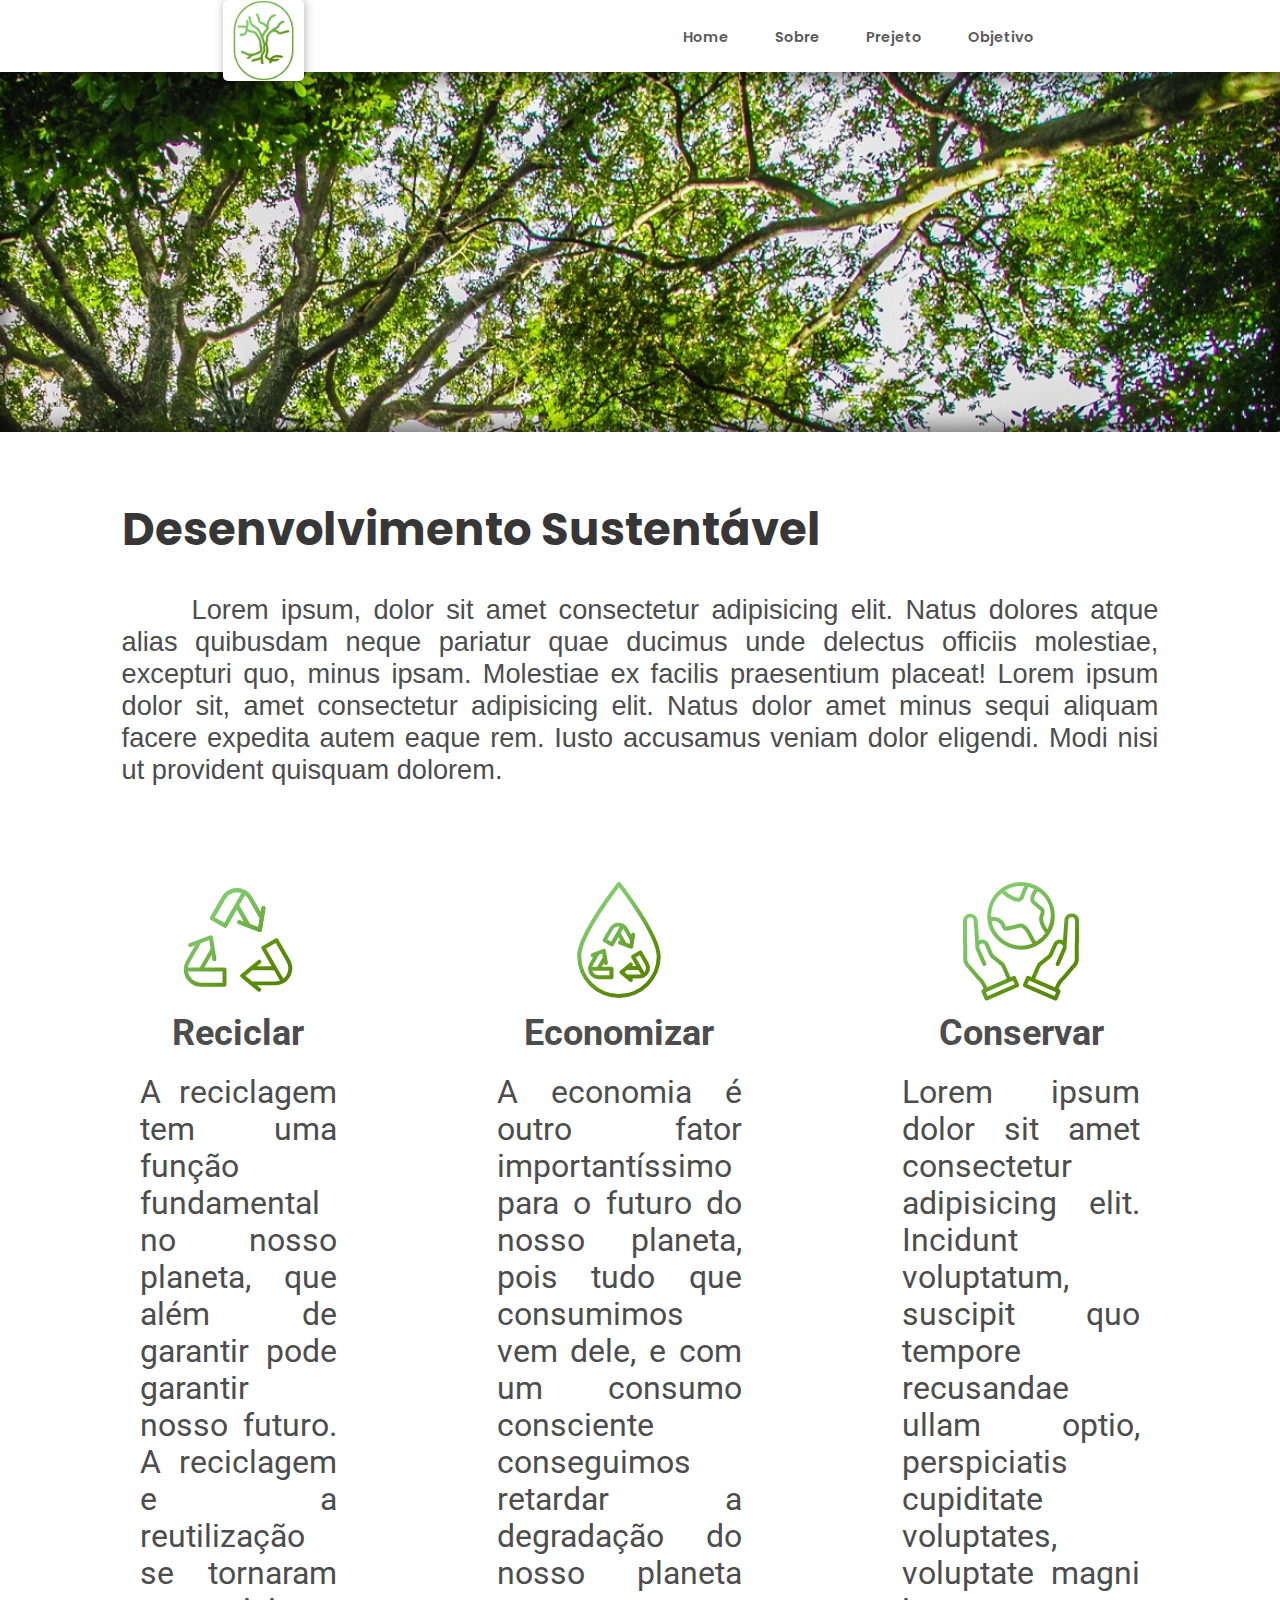
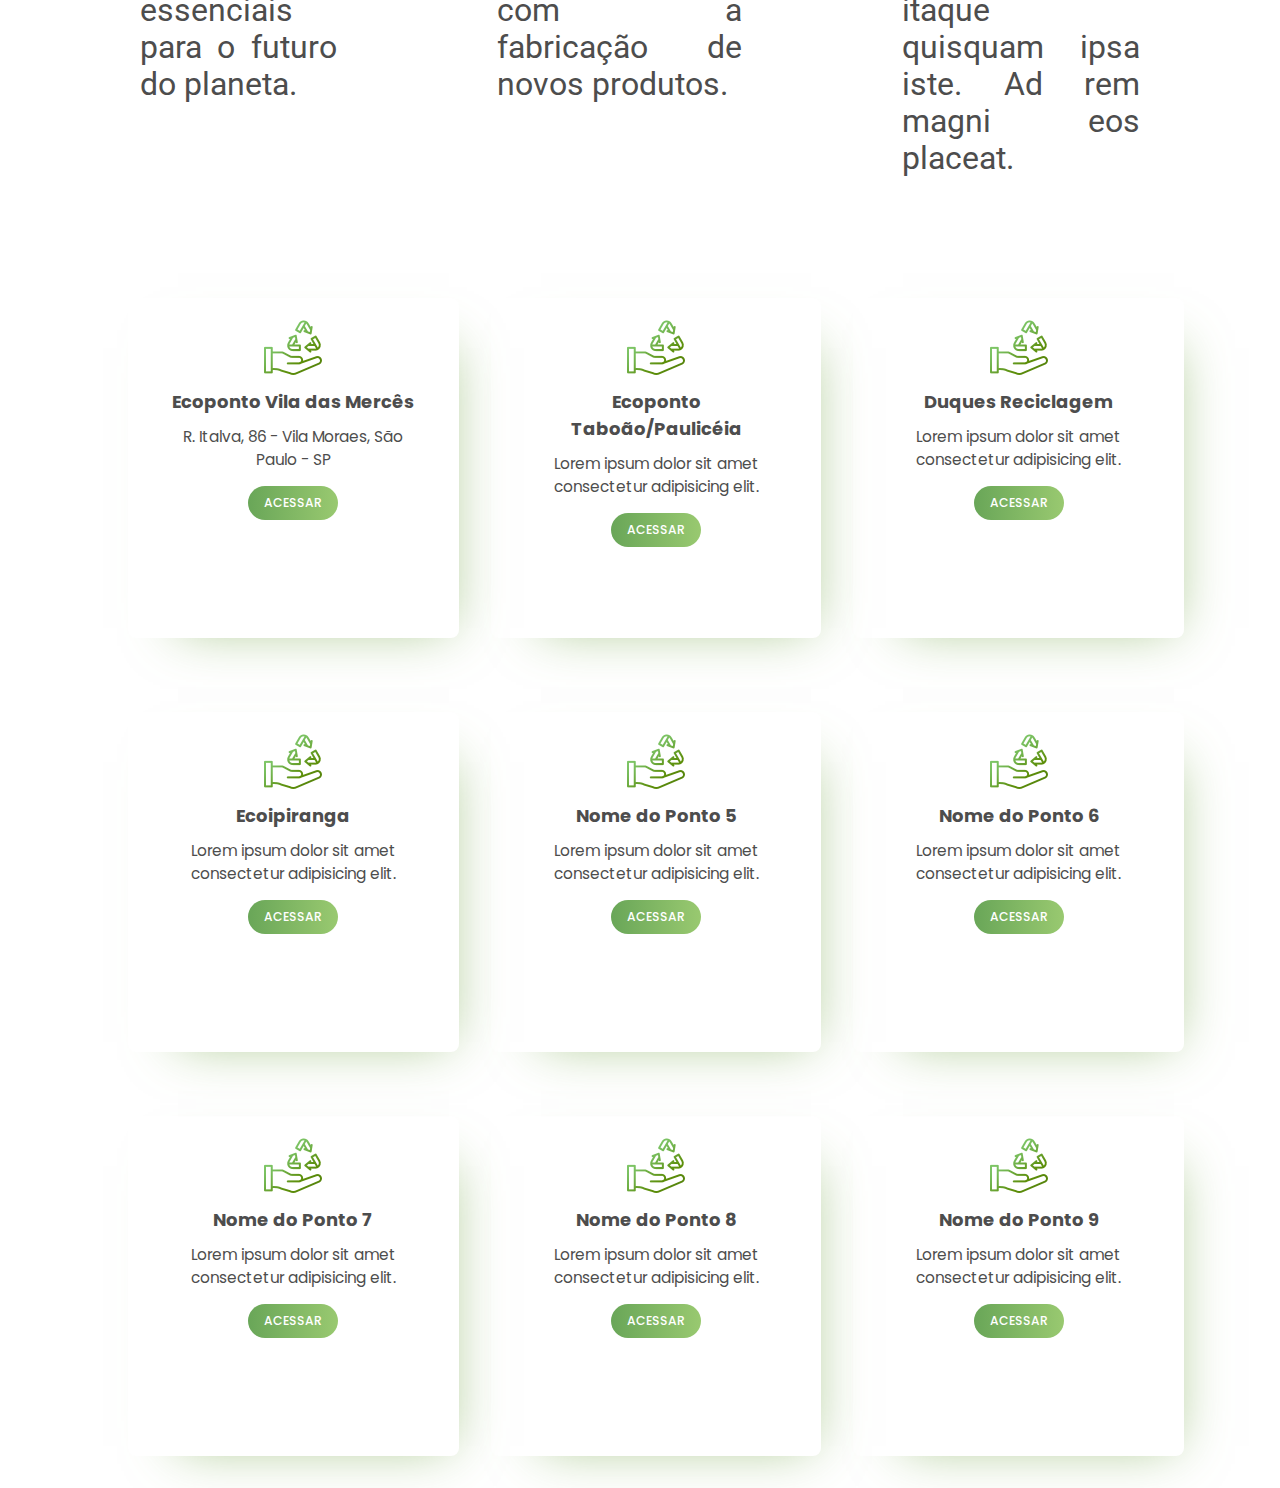
==== Index.html @ 2019cd6c "md6" ====
<!DOCTYPE html>
<html lang="pt-br">
<head>
    <meta charset="UTF-8">
    <meta http-equiv="X-UA-Compatible" content="IE=edge">
    <meta name="viewport" content="width=device-width, initial-scale=1.0">
    <link rel="stylesheet" href="style.css">
    <link rel="shortcut icon" href="IMGs/favicon.ico" type="image/x-icon">
    <title>SITE TESTE APS</title>
</head>
<body>
    <div>
        <header>
            <nav>
                <img src="IMGs/LogoAle.png" id="logo">
                <ul>
                    <li><a href="#">Home</a></li>
                    <li><a href="#">Sobre</a></li>
                    <li><a href="#">Prejeto</a></li>
                    <li><a href="#">Objetivo</a></li>
                </ul>
            </nav>
        </header>
    </div>
    <div id="Header1"><!--<img src="IMGs/Header1.jpg">--></div>
    <main>
        <section id="sc1">
            <article id="at1">
                <h2>Desenvolvimento Sustentável</h2>
                <p> Lorem ipsum, dolor sit amet consectetur adipisicing elit. Natus dolores atque alias quibusdam neque pariatur quae ducimus unde delectus officiis molestiae, excepturi quo, minus ipsam. Molestiae ex facilis praesentium placeat! Lorem ipsum dolor sit, amet consectetur adipisicing elit. Natus dolor amet minus sequi aliquam facere expedita autem eaque rem. Iusto accusamus veniam dolor eligendi. Modi nisi ut provident quisquam dolorem.
                </p>
            </article>
        </section>
        
        <section>
            <div class="containder">
                <div class="Icons">
                    <img class="IcoIMG" src="IMGs/Icons/Interface/Recycle.png">
                    <div class="Caption">
                        <h4>Reciclar</h4>
                        <p>A reciclagem tem uma função fundamental no nosso planeta, que além de garantir pode garantir nosso futuro. A reciclagem e a reutilização se tornaram essenciais para o futuro do planeta.<!-- A Reciclagem tem uma função fundamental no nosso planeta, que além de prevenir, pode garantir o nosso futuro. A reciclagem e a reutilização são fatores essenciais nos meios empresarias de hoje em dia, de maneira simples, ao reciclar ou reutilizar uma embalagem, estamos limitando a necessidade a utilização de novos recipientes, assim reduzindo os processos industriais de fabricação destes. trazendo assim como consequência uma redução dos gases do efeito estufa, que em grandes proporções contribuem no efeito que chamamos de “Aquecimento global”. Assim com boas políticas de reciclagem e reuso podemos criar meios industrias mais sustentáveis para a criação e confecção de produtos.!--></p>
            
                    </div>
                </div>
                <div class="Icons">
                    <img class="IcoIMG" src="IMGs/Icons/Interface/water recycle.png">
                    <div class="Caption">
                        <h4>Economizar</h4>
                        <p>A economia é outro fator importantíssimo para o futuro do nosso planeta, pois tudo que consumimos vem dele, e com um consumo consciente conseguimos retardar a degradação do nosso planeta com a fabricação de novos produtos.</p>
            
                    </div>
                </div>
                <div class="Icons">
                    <img class="IcoIMG" src="IMGs/Icons/Interface/World hands.png">
                    <div class="Caption">
                        <h4>Conservar</h4>
                        <p>Lorem ipsum dolor sit amet consectetur adipisicing elit. Incidunt voluptatum, suscipit quo tempore recusandae ullam optio, perspiciatis cupiditate voluptates, voluptate magni itaque quisquam ipsa iste. Ad rem magni eos placeat.</p>
            
                    </div>
                </div>
            </div>
        </section>
    
        <div class="flex1">
            <section class="cards">
                <section class="card btn" >
                    <div class="icon">
                        <img src="IMGs/Icons/Interface/Points.png" alt="PontoReciclagem1">
                    </div>
                    <h3>Ecoponto Vila das Mercês</h3>
                    <span>R. Italva, 86 - Vila Moraes, São Paulo - SP</span>
                    <a href="Pontos_de_reciclagem/pag1.html"><button>Acessar</button></a>
                </section>
            
                <section class="card btn">
                    <div class="icon">
                       <img src="IMGs/Icons/Interface/Points.png" alt="PontoReciclagem2">
                    </div>
                    <h3>Ecoponto Taboão/Paulicéia</h3>
                    <span>Lorem ipsum dolor sit amet consectetur adipisicing elit.</span>
                   <a href="Pontos_de_reciclagem/pag2.html"><button>Acessar</button></a>
                </section>
            
                <section class="card btn">
                    <div class="icon">
                        <img src="IMGs/Icons/Interface/Points.png" alt="PontoReciclagem3">
                        </div>
                        <h3>Duques Reciclagem</h3>
                        <span>Lorem ipsum dolor sit amet consectetur adipisicing elit.</span>
                    <a href="Pontos_de_reciclagem/pag3.html"><button>Acessar</button></a>
                </section>
            </section>
        </div>

        <div class="flex1 fx2">
            <section class="cards">
                <section class="card btn" >
                    <div class="icon">
                        <img src="IMGs/Icons/Interface/Points.png" alt="PontoReciclagem4">
                    </div>
                    <h3>Ecoipiranga</h3>
                    <span>Lorem ipsum dolor sit amet consectetur adipisicing elit.</span>
                    <a href="Pontos_de_reciclagem/pag4.html"><button>Acessar</button></a>
                </section>
            
                <section class="card btn">
                    <div class="icon">
                       <img src="IMGs/Icons/Interface/Points.png" alt="PontoReciclagem5">
                    </div>
                    <h3>Nome do Ponto 5</h3>
                    <span>Lorem ipsum dolor sit amet consectetur adipisicing elit.</span>
                   <a href="Pontos_de_reciclagem/pag5.html"><button>Acessar</button></a>
                </section>
            
                <section class="card btn">
                    <div class="icon">
                        <img src="IMGs/Icons/Interface/Points.png" alt="PontoReciclagem6">
                        </div>
                        <h3>Nome do Ponto 6</h3>
                        <span>Lorem ipsum dolor sit amet consectetur adipisicing elit.</span>
                    <a href="Pontos_de_reciclagem/pag6.html"><button>Acessar</button></a>
                </section>
            </section>
        </div>

        <div class="flex1 fx3">
            <section class="cards">
                <section class="card btn" >
                    <div class="icon">
                        <img src="IMGs/Icons/Interface/Points.png" alt="PontoReciclagem7">
                    </div>
                    <h3>Nome do Ponto 7</h3>
                    <span>Lorem ipsum dolor sit amet consectetur adipisicing elit.</span>
                    <a href="Pontos_de_reciclagem/pag7.html"><button >Acessar</button></a>
                </section>
            
                <section class="card btn">
                    <div class="icon">
                       <img src="IMGs/Icons/Interface/Points.png" alt="PontoReciclagem8">
                    </div>
                    <h3>Nome do Ponto 8</h3>
                    <span>Lorem ipsum dolor sit amet consectetur adipisicing elit.</span>
                   <a href="Pontos_de_reciclagem/pag8.html"><button>Acessar</button></a>
                </section>
            
                <section class="card btn">
                    <div class="icon">
                        <img src="IMGs/Icons/Interface/Points.png" alt="PontoReciclagem9">
                        </div>
                        <h3>Nome do Ponto 9</h3>
                        <span>Lorem ipsum dolor sit amet consectetur adipisicing elit.</span>
                    <a href="Pontos_de_reciclagem/pag9.html"><button>Acessar</button></a>
                </section>
            </section>
        </div>
    </main>
    <footer>
        <p></p>
    </footer>
    
</body>
</html>
---- style.css ----
@charset "UTF-8";

@import url('https://fonts.googleapis.com/css2?family=Roboto&display=swap');

@import url('https://fonts.googleapis.com/css2?family=Poppins:wght@100;200;300;400;500;600&display=swap');

*{
    margin: 0px;
    padding: 0px;
    box-sizing: border-box;
    max-height: 100vh;
    max-width: 100%; 
}

header{
    max-height: 8vh;
    width: auto;
}

header ul{
    list-style: none;
    display: flex;
}

header li{
    margin: 3vh 2vh;
}

header nav{
    display: flex;
    justify-content: space-around;
    margin: auto 5vh;
    font-family: 'Poppins';
    font-size: 0.9rem;
    font-weight: 600;
}

header a{
    text-decoration: none;
    color: #5a5a5a;
    padding: 0 5px;
    border-radius: 5px;
    position: relative;
    letter-spacing: 0px;
}

header a::after{
    content: "";
    position: absolute;
    background-color: #69A658;
    height: 0.5vh;
    width: 0%;
    left: 0px;
    bottom: -1.2vh;
    transition: 0.2s;
}

header a:hover{
    color: #000000;
}

header a:hover::after{
    width: 100%;
    background-color: #69A658;
   
}

#logo{
    max-height: 9vh;
    border-radius: 5px;
    background-color: white;
    box-shadow: rgba(0, 0, 0, 0.25) 1px 1px 10px 1px;
}

#Header1{
    height: 40vh;
    width: 100%;
    background-image: url('IMGs/Header1.jpg');
    background-size: cover;
    background-attachment: fixed;
    background-repeat: no-repeat;
    background-position: right bottom;
    box-shadow: inset rgba(0, 0, 0, 0.50) 0px 0px 20px 5px;
    display: block;
   /* display: block;
    background-attachment: fixed;
    height: 20vh 100%; */
}

main{
    margin: 5vw;
    font-size: 1.2vw;
    font-family: Arial;
    color: rgb(77, 77, 77);
}

article h2{
    margin: 0px 0px 5px 0px;
    color: rgba(0, 0, 0, 0.80);
    font-family: 'Poppins';
    font-size: min(5vh, 3rem);
}
#sc1{
    font-size: min(5vh, 1.7rem);
    font-family: Arial;
}
#at1{
    position: relative;
    width: 100%;
    height: auto;
    left: 5%;
}
#sc1 p{
    width: 90%;
    height: auto;
    margin-top: 30px;
    text-indent: 70px;
    text-align: justify;
}
.Caption{
    text-align: justify;
}
.containder{
    height: auto;
    margin: auto;
    max-width: 1000px;
    display: flex;
    flex: 1;
    flex-direction: row;
    /*grid-template-columns: repeat(auto-fill, minmax(200px, 1fr));/*17vw 17vw 17vw;*/
    grid-gap: 10rem;
    text-align: center;
    font-size: 3.5vh;
    font-family: 'Roboto';
    justify-content: center;
    margin-top: 10vh;
    line-height: normal;
    box-sizing: border-box;
}
.containder h4 {
    font-size: 4vh;
    text-align: center;
    margin-bottom: 20px;
    height: auto;
}
.IcoIMG{
    height: 128px;
    width: 128px;
}
.flex1{
    display: flex;
    width: 100%;
    text-align: center;
    justify-content: center;
    align-items: center;
    margin-top: 90px;
}
.flex1.fx2{
    margin-top: 10px;
}
.flex1.fx3{
    margin-top: 0px;
}
section.cards{
    display:flex;
    flex-direction: row;
    text-align: center;
    justify-content: center;
    align-items: center;
    font-family: 'Poppins';
    padding: 32px;

}
section.cards section.card{
    display: flex;
    flex-direction: column;
    padding: 1rem 1.5rem;
    border-radius: 8px;
    height: 340px;
    width: 350px;
    margin-left: 32px;
    text-align: center;
    align-content: center;
    align-items: center;
    box-shadow: rgba(115, 165, 71, 0.651) 20px 20px 50px -30px;
}
section.card .icon {
    width: 64px;
    height: 64px;;
}
section.card:first-child {
    margin-left: 0px;
}
section.card h3{
    max-width: 250px;
    margin: 10px 0;
}
section.card span{
    max-width: 250px;
    margin-bottom: 10px;
}
section.card button{
    font-family: 'Poppins';
    margin-top: 5px;
    padding: 0.5rem 1rem;
    text-transform: uppercase;
    border-radius: 32px;
    border: 0;
    cursor: pointer;
    font-size: 80%;
    font-weight: 500;
    color: white;
}
section.card.btn button{
    background: linear-gradient(to right, #69A658, #99c970 );
}
section.card.btn{
    box-shadow: 20px 20px 50px -43px #8baa70;
}
@media screen and (max-width: 720px) {
    .containder{
        flex-direction: column;
    }
    section.cards{
        flex-direction: column;
    }
    section.card{
        margin: 0px;
        margin-bottom: 30px;
        margin-left: 0px;
    }
    section.card:last-child {
        margin-bottom: 0px;
        margin-left: 0px;
    }
}
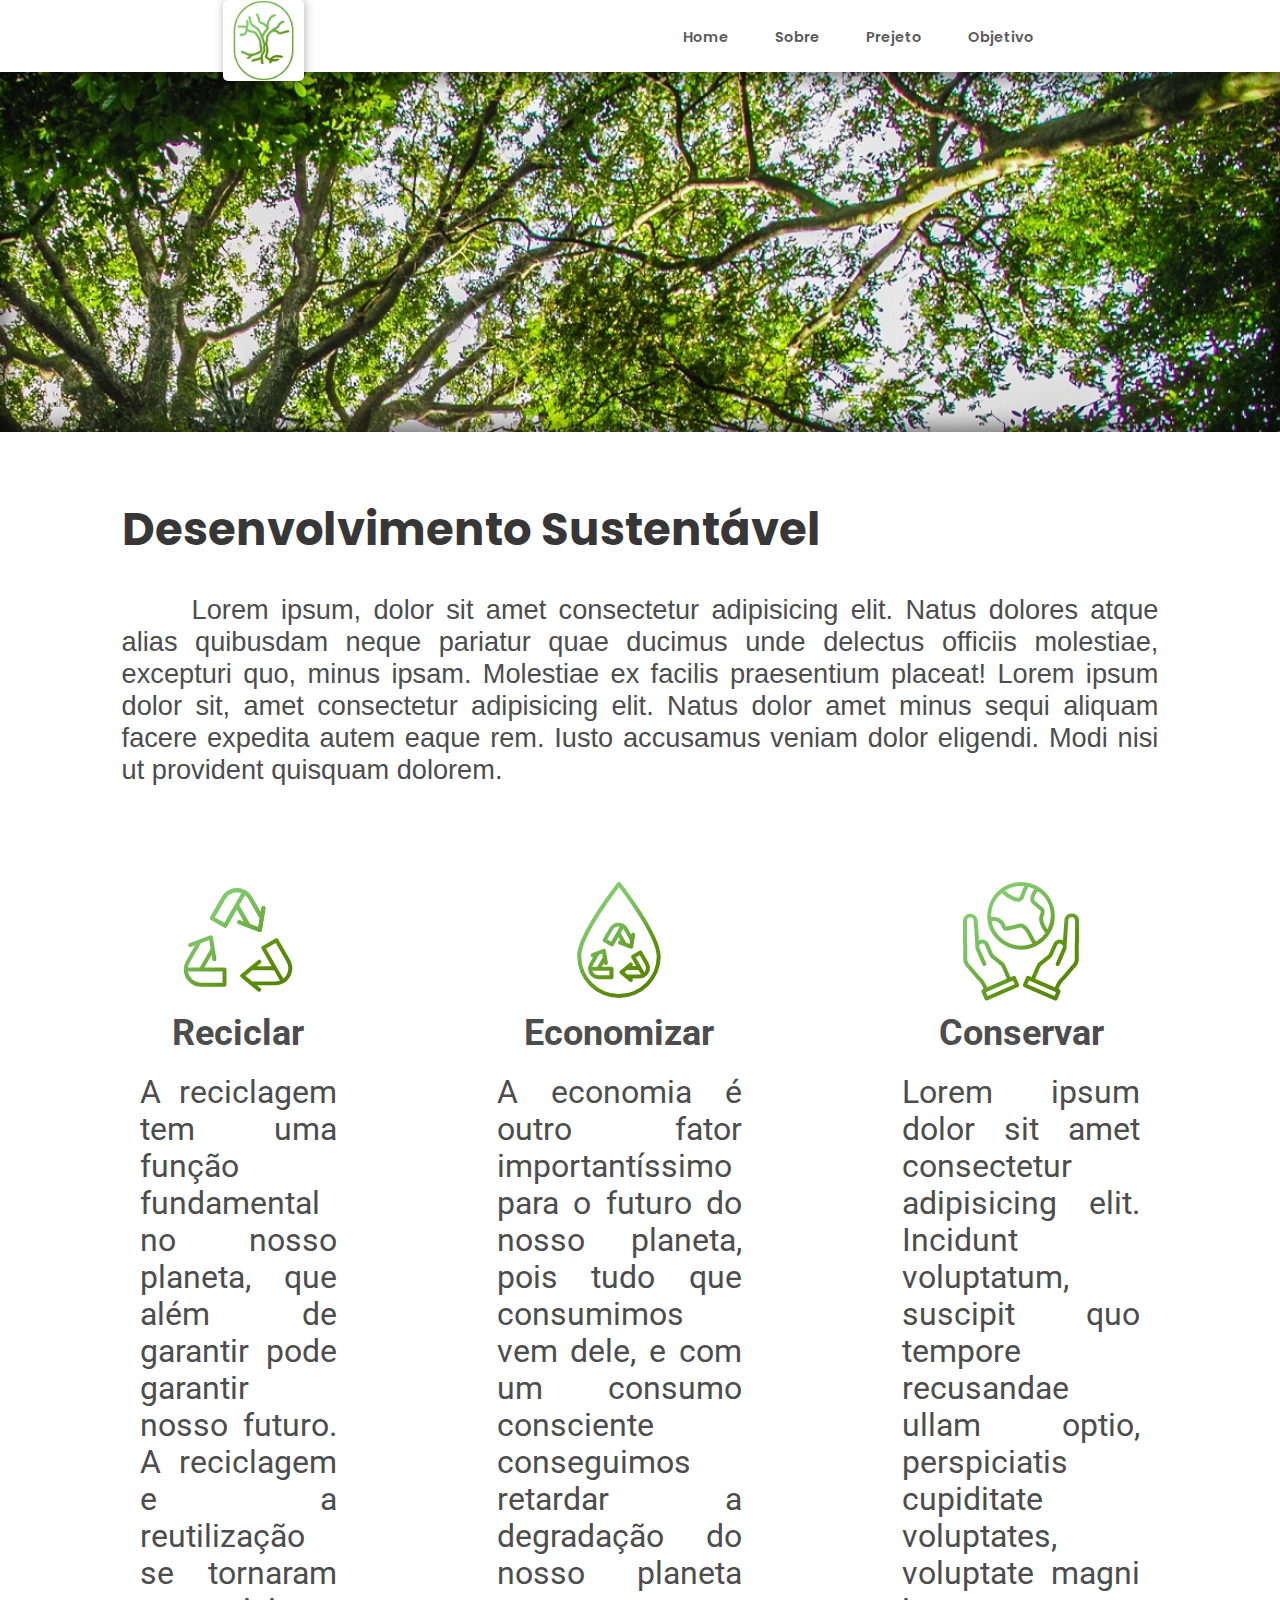
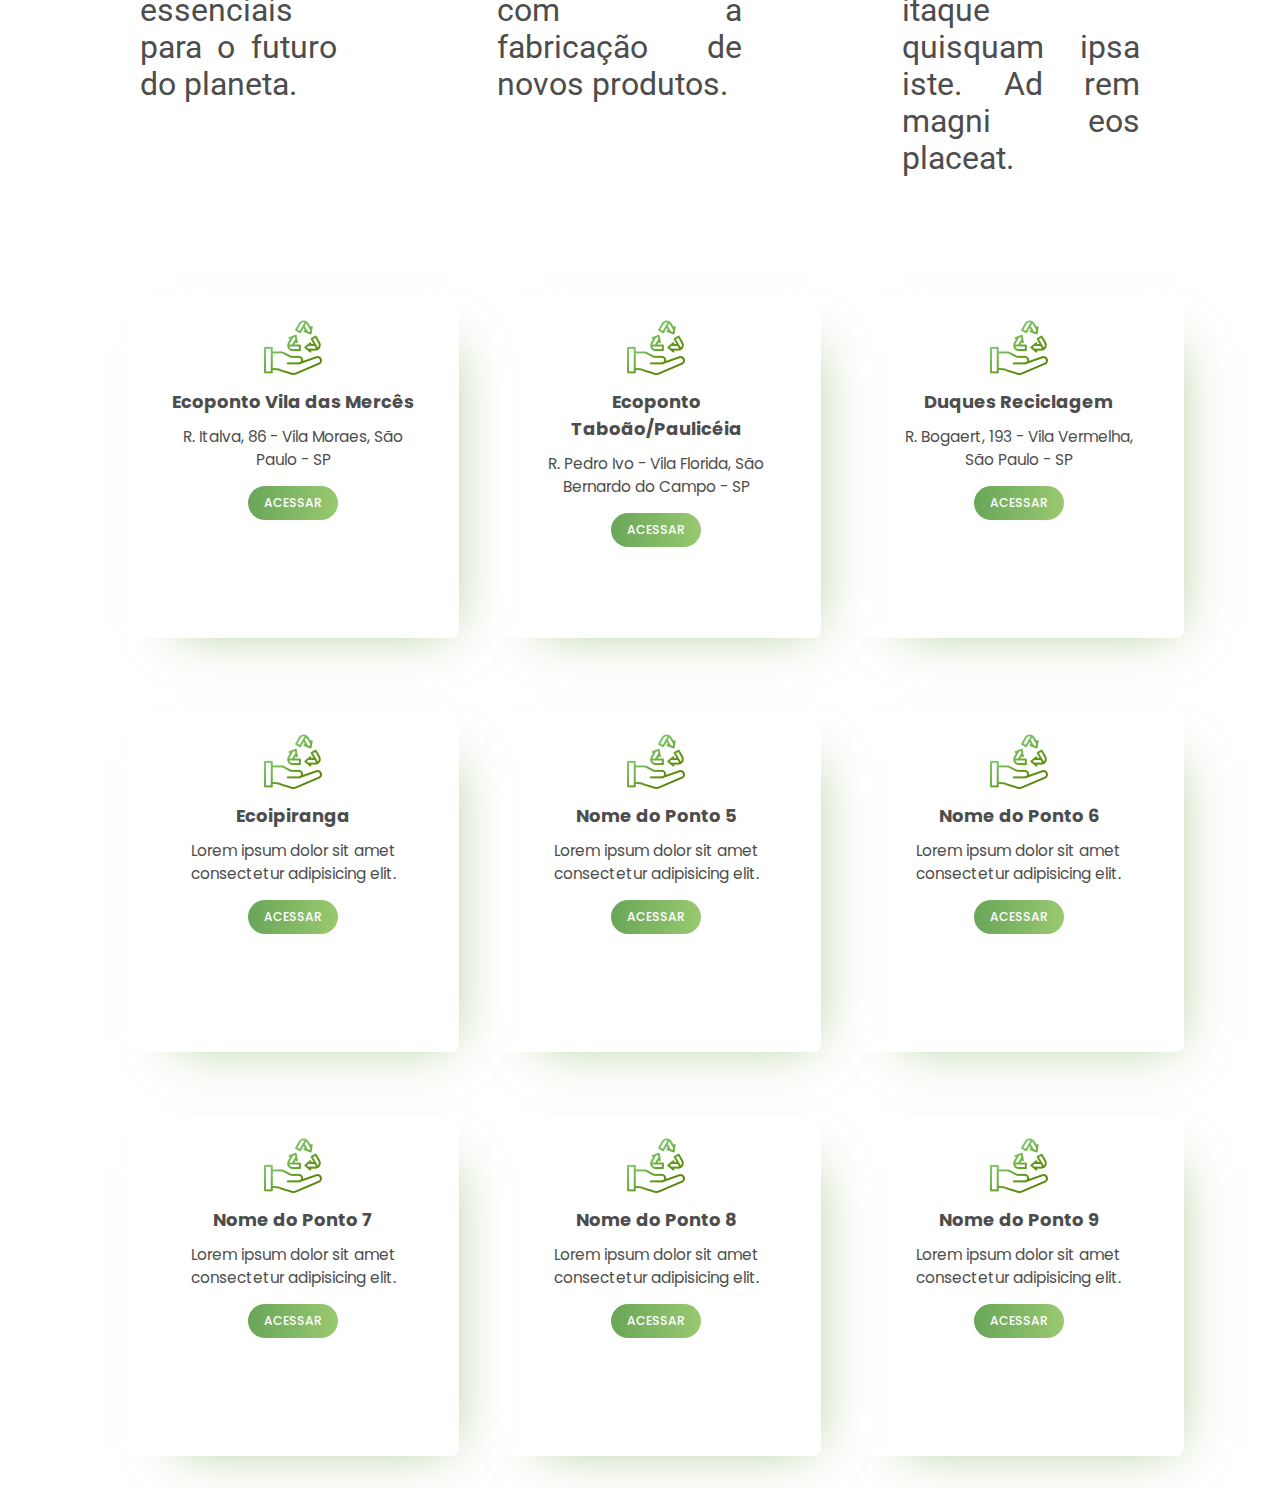
==== commit 040ef626: "md8" ====
--- a/Index.html
+++ b/Index.html
@@ -77,7 +77,7 @@
                        <img src="IMGs/Icons/Interface/Points.png" alt="PontoReciclagem2">
                     </div>
                     <h3>Ecoponto Taboão/Paulicéia</h3>
-                    <span>Lorem ipsum dolor sit amet consectetur adipisicing elit.</span>
+                    <span>R. Pedro Ivo - Vila Florida, São Bernardo do Campo - SP</span>
                    <a href="Pontos_de_reciclagem/pag2.html"><button>Acessar</button></a>
                 </section>
             
@@ -86,7 +86,7 @@
                         <img src="IMGs/Icons/Interface/Points.png" alt="PontoReciclagem3">
                         </div>
                         <h3>Duques Reciclagem</h3>
-                        <span>Lorem ipsum dolor sit amet consectetur adipisicing elit.</span>
+                        <span>R. Bogaert, 193 - Vila Vermelha, São Paulo - SP</span>
                     <a href="Pontos_de_reciclagem/pag3.html"><button>Acessar</button></a>
                 </section>
             </section>
--- a/style.css
+++ b/style.css
@@ -215,7 +215,7 @@
     background: linear-gradient(to right, #69A658, #99c970 );
 }
 section.card.btn{
-    box-shadow: 20px 20px 50px -43px #8baa70;
+    box-shadow: 20px 20px 50px -40px #8baa70;
 }
 @media screen and (max-width: 720px) {
     .containder{
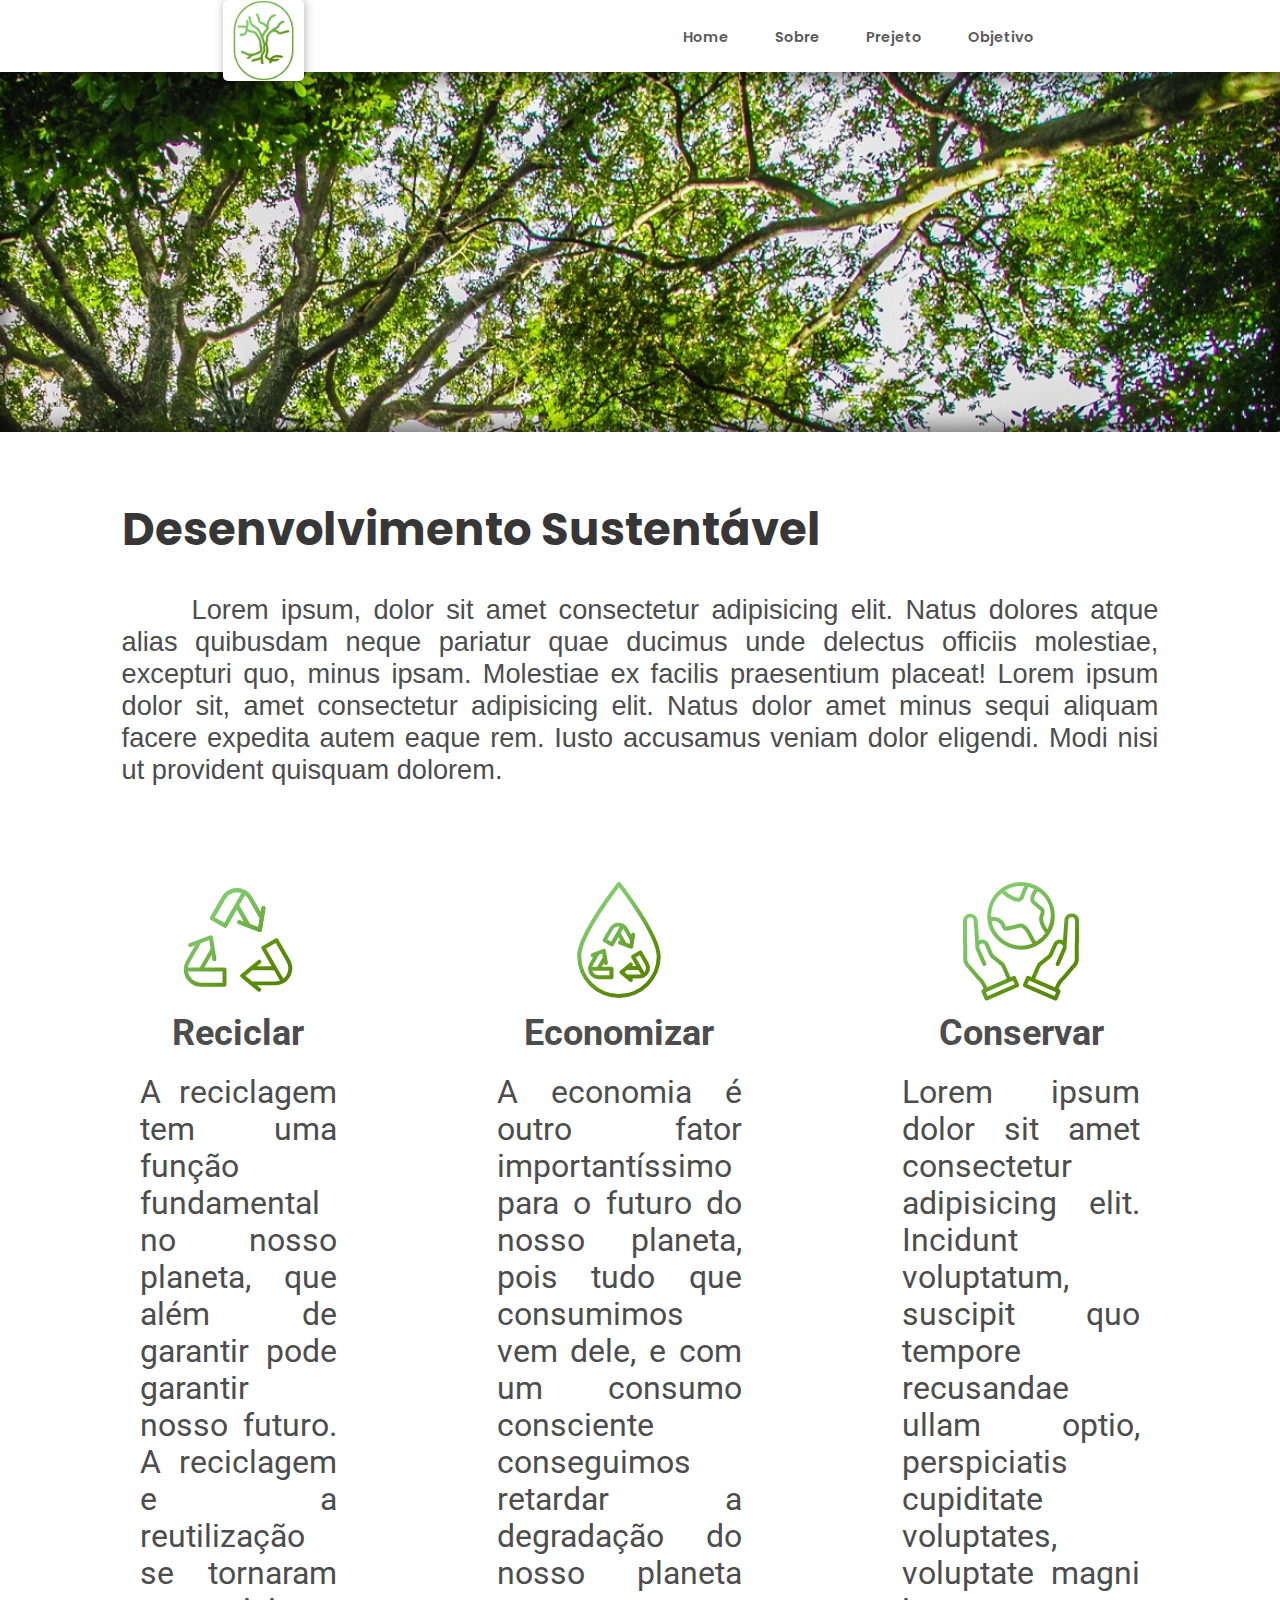
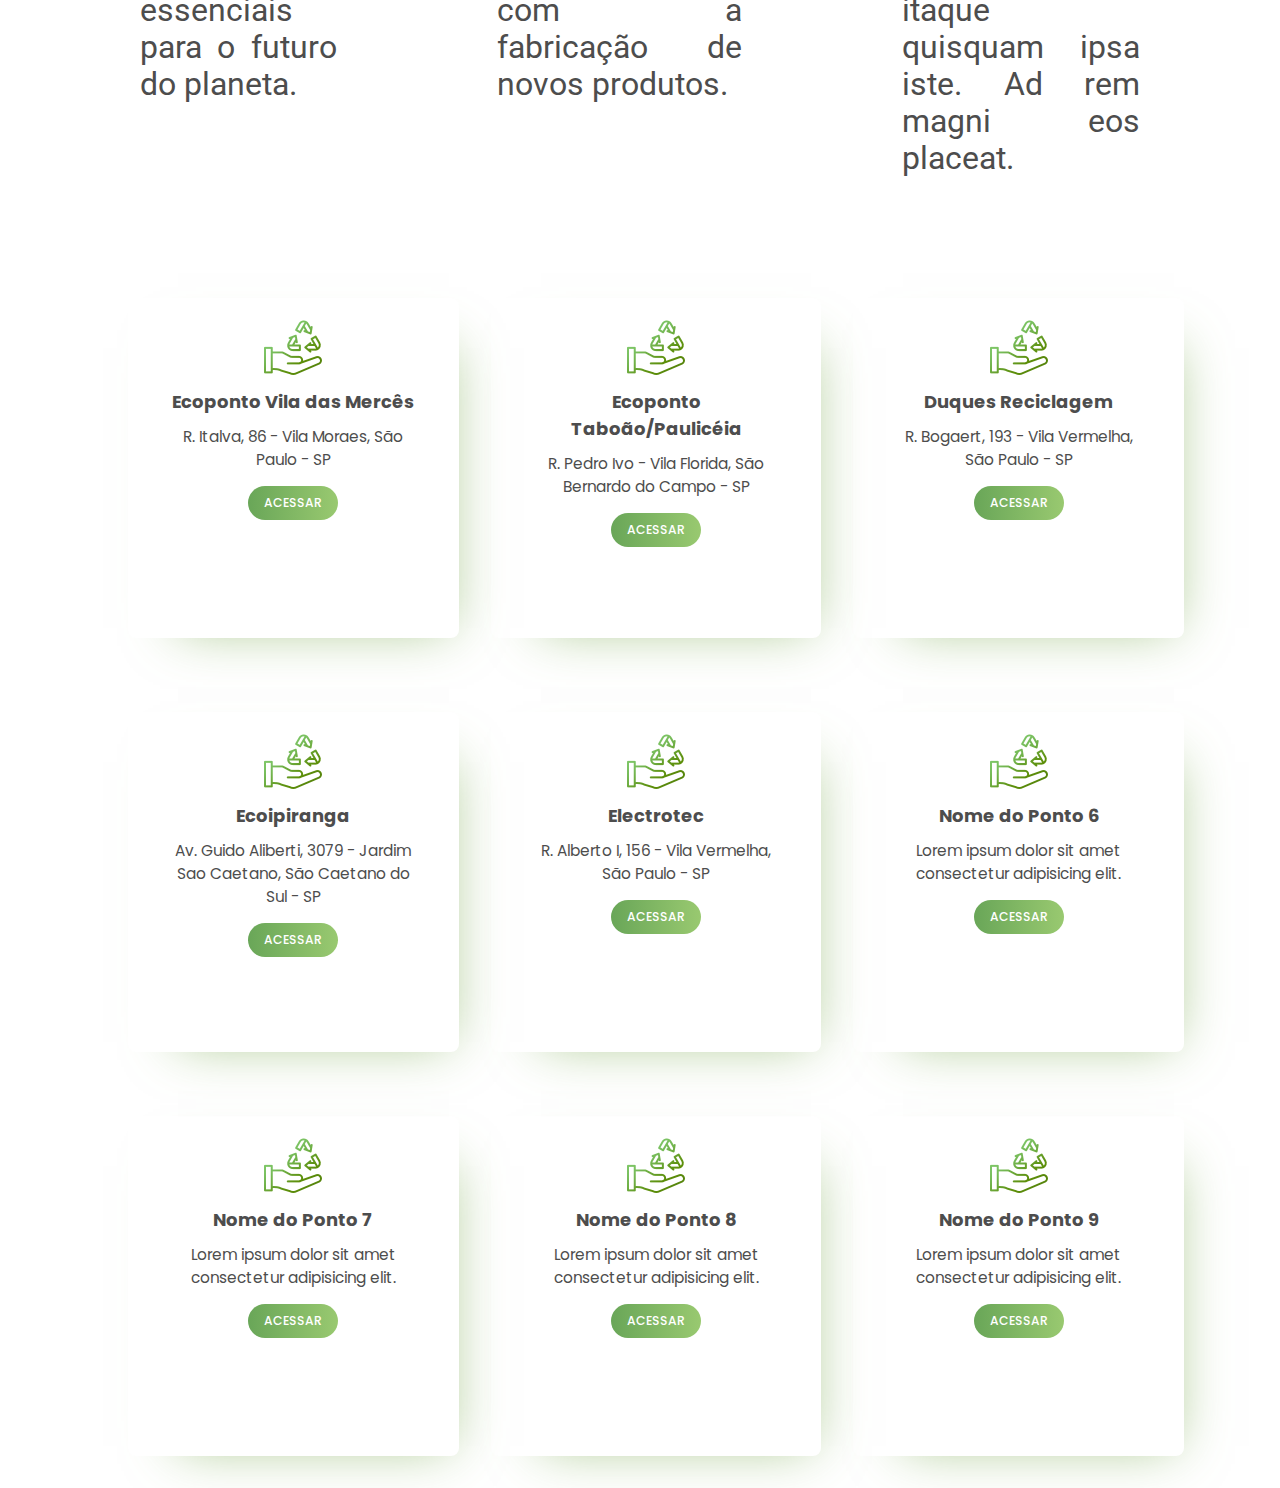
==== commit f848b617: "md9" ====
--- a/Index.html
+++ b/Index.html
@@ -99,7 +99,7 @@
                         <img src="IMGs/Icons/Interface/Points.png" alt="PontoReciclagem4">
                     </div>
                     <h3>Ecoipiranga</h3>
-                    <span>Lorem ipsum dolor sit amet consectetur adipisicing elit.</span>
+                    <span>Av. Guido Aliberti, 3079 - Jardim Sao Caetano, São Caetano do Sul - SP</span>
                     <a href="Pontos_de_reciclagem/pag4.html"><button>Acessar</button></a>
                 </section>
             
@@ -107,8 +107,8 @@
                     <div class="icon">
                        <img src="IMGs/Icons/Interface/Points.png" alt="PontoReciclagem5">
                     </div>
-                    <h3>Nome do Ponto 5</h3>
-                    <span>Lorem ipsum dolor sit amet consectetur adipisicing elit.</span>
+                    <h3>Electrotec</h3>
+                    <span>R. Alberto I, 156 - Vila Vermelha, São Paulo - SP</span>
                    <a href="Pontos_de_reciclagem/pag5.html"><button>Acessar</button></a>
                 </section>
             
--- a/style.css
+++ b/style.css
@@ -218,6 +218,9 @@
     box-shadow: 20px 20px 50px -40px #8baa70;
 }
 @media screen and (max-width: 720px) {
+    *{
+        max-height: 200vh; /*Solução Temporária? */
+    }
     .containder{
         flex-direction: column;
     }
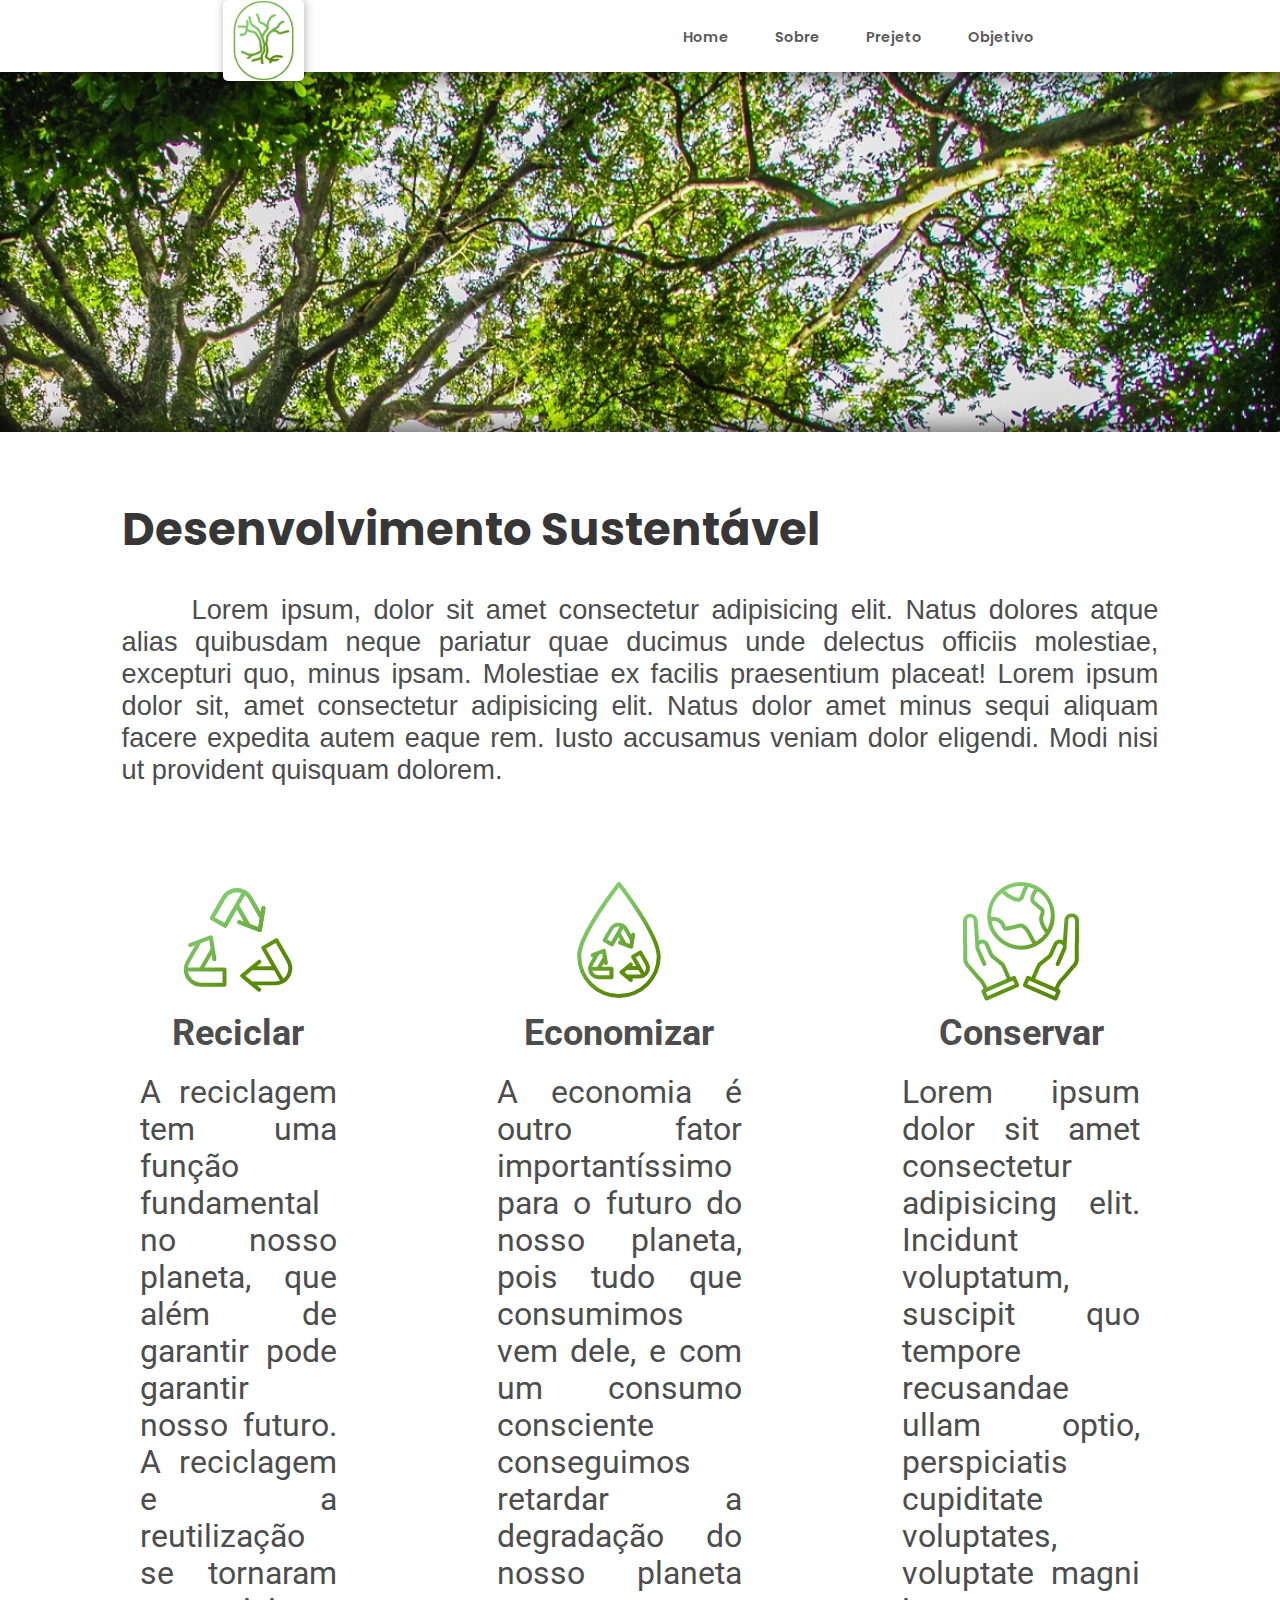
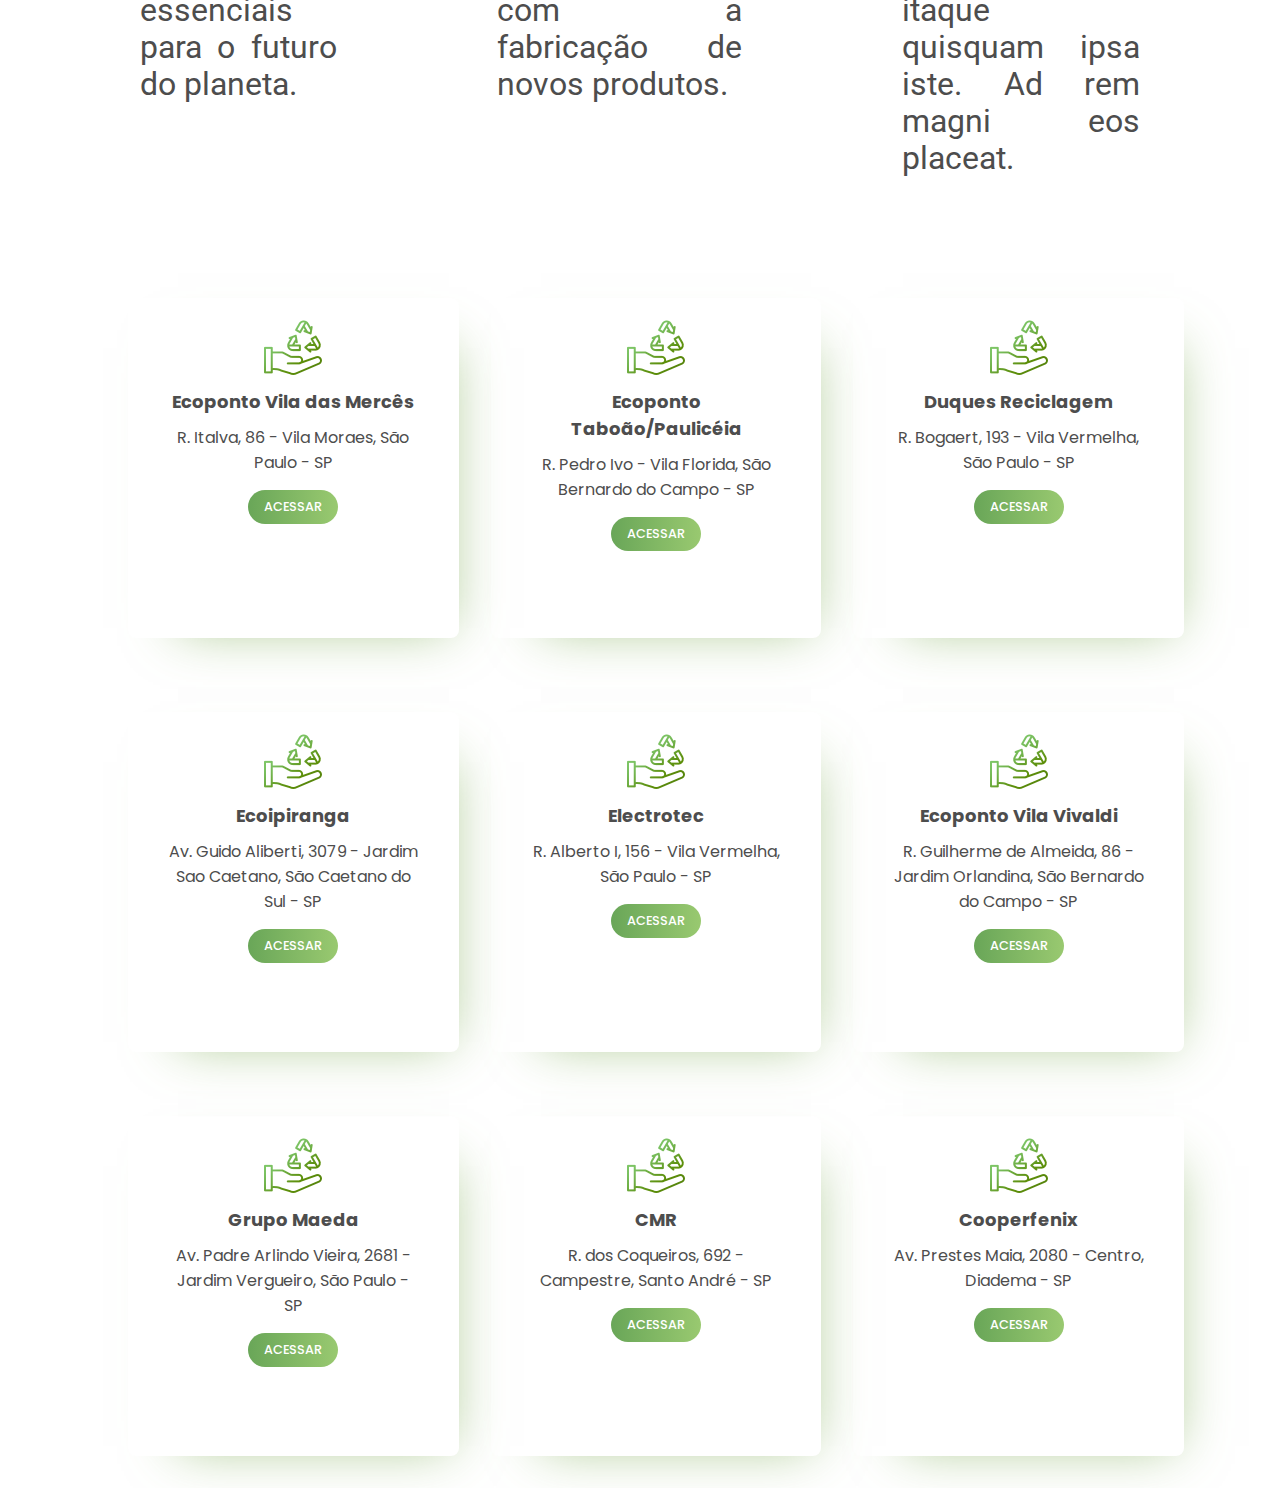
==== commit 9e027e3b: "md10" ====
--- a/Index.html
+++ b/Index.html
@@ -116,8 +116,8 @@
                     <div class="icon">
                         <img src="IMGs/Icons/Interface/Points.png" alt="PontoReciclagem6">
                         </div>
-                        <h3>Nome do Ponto 6</h3>
-                        <span>Lorem ipsum dolor sit amet consectetur adipisicing elit.</span>
+                        <h3>Ecoponto Vila Vivaldi</h3>
+                        <span>R. Guilherme de Almeida, 86 - Jardim Orlandina, São Bernardo do Campo - SP</span>
                     <a href="Pontos_de_reciclagem/pag6.html"><button>Acessar</button></a>
                 </section>
             </section>
@@ -129,8 +129,8 @@
                     <div class="icon">
                         <img src="IMGs/Icons/Interface/Points.png" alt="PontoReciclagem7">
                     </div>
-                    <h3>Nome do Ponto 7</h3>
-                    <span>Lorem ipsum dolor sit amet consectetur adipisicing elit.</span>
+                    <h3>Grupo Maeda</h3>
+                    <span>Av. Padre Arlindo Vieira, 2681 - Jardim Vergueiro, São Paulo - SP</span>
                     <a href="Pontos_de_reciclagem/pag7.html"><button >Acessar</button></a>
                 </section>
             
@@ -138,8 +138,8 @@
                     <div class="icon">
                        <img src="IMGs/Icons/Interface/Points.png" alt="PontoReciclagem8">
                     </div>
-                    <h3>Nome do Ponto 8</h3>
-                    <span>Lorem ipsum dolor sit amet consectetur adipisicing elit.</span>
+                    <h3>CMR</h3>
+                    <span>R. dos Coqueiros, 692 - Campestre, Santo André - SP</span>
                    <a href="Pontos_de_reciclagem/pag8.html"><button>Acessar</button></a>
                 </section>
             
@@ -147,8 +147,8 @@
                     <div class="icon">
                         <img src="IMGs/Icons/Interface/Points.png" alt="PontoReciclagem9">
                         </div>
-                        <h3>Nome do Ponto 9</h3>
-                        <span>Lorem ipsum dolor sit amet consectetur adipisicing elit.</span>
+                        <h3>Cooperfenix</h3>
+                        <span>Av. Prestes Maia, 2080 - Centro, Diadema - SP</span>
                     <a href="Pontos_de_reciclagem/pag9.html"><button>Acessar</button></a>
                 </section>
             </section>
--- a/style.css
+++ b/style.css
@@ -198,6 +198,7 @@
 section.card span{
     max-width: 250px;
     margin-bottom: 10px;
+    font-size: 1rem;
 }
 section.card button{
     font-family: 'Poppins';
@@ -207,7 +208,7 @@
     border-radius: 32px;
     border: 0;
     cursor: pointer;
-    font-size: 80%;
+    font-size: 0.8rem;
     font-weight: 500;
     color: white;
 }
@@ -231,6 +232,10 @@
         margin: 0px;
         margin-bottom: 30px;
         margin-left: 0px;
+        font-size: 0.8rem;
+    }
+    section.card button{
+        font-size: 0.6rem;
     }
     section.card:last-child {
         margin-bottom: 0px;
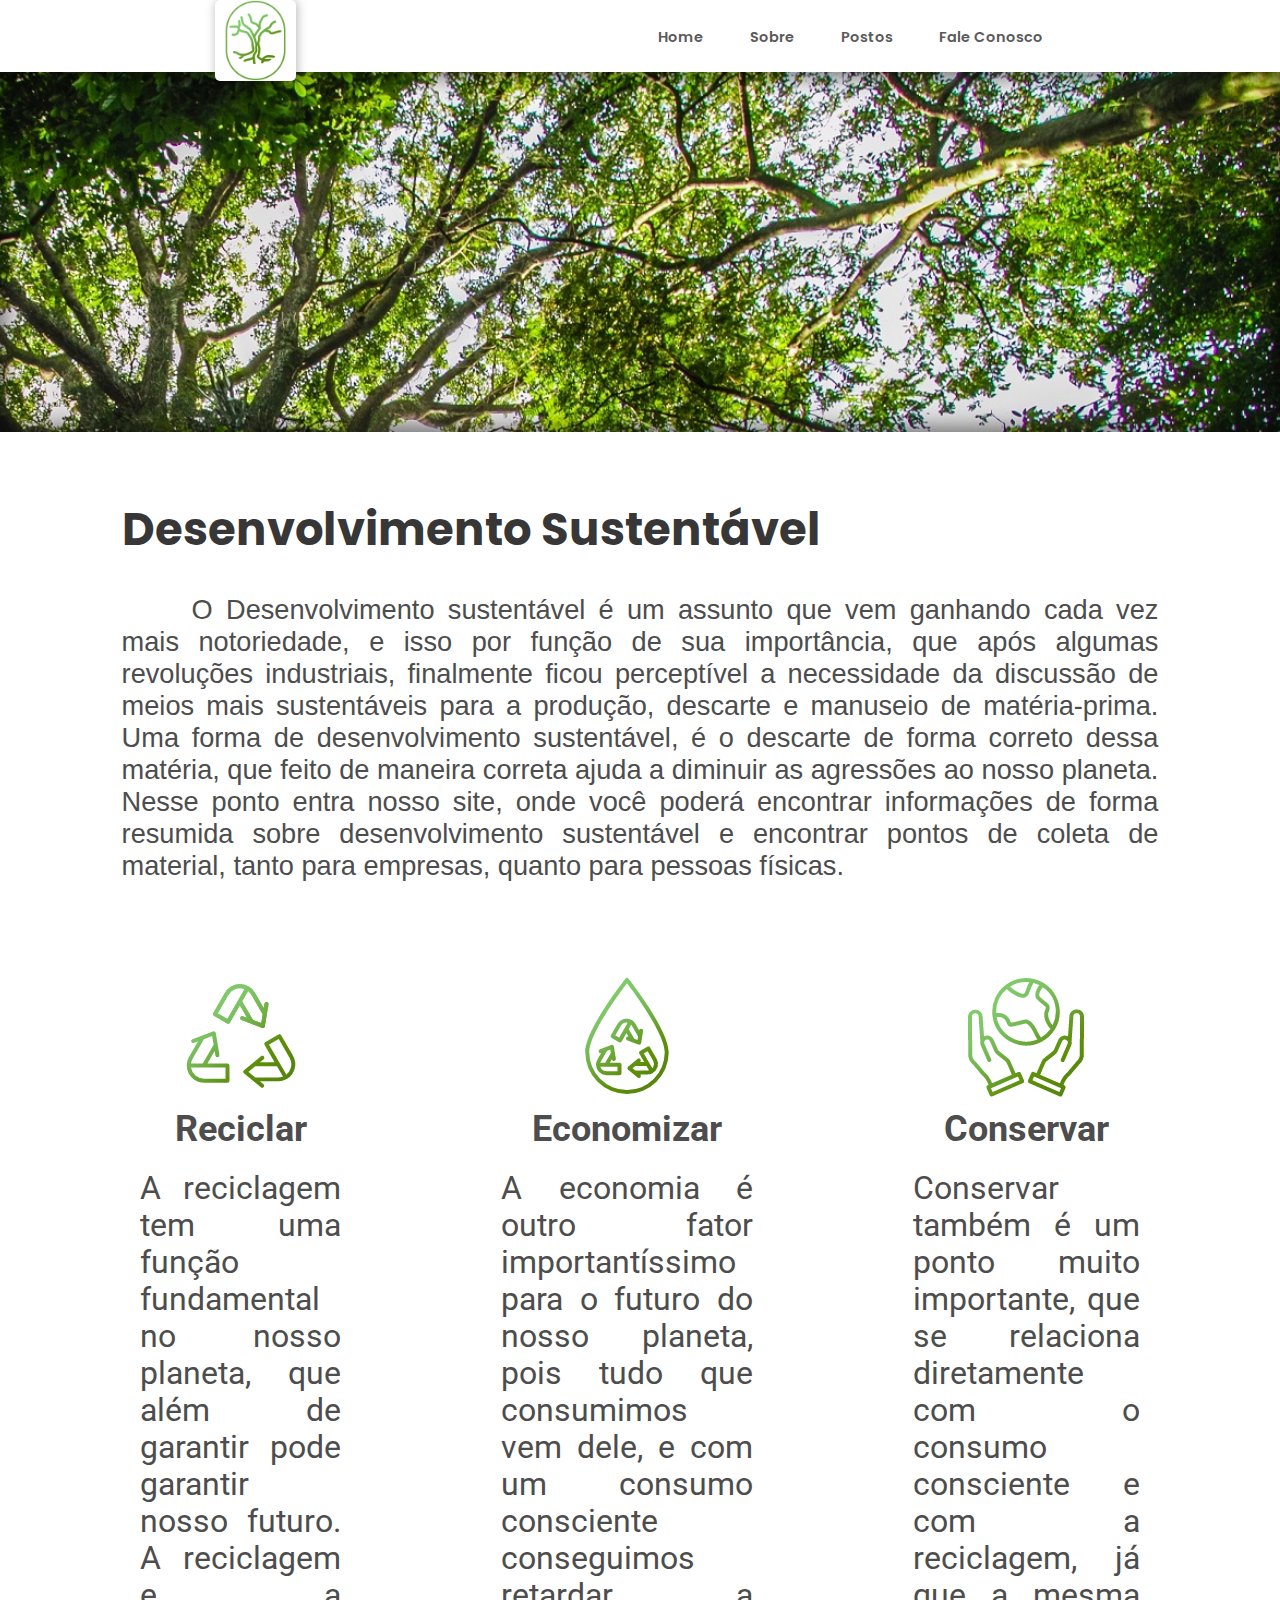
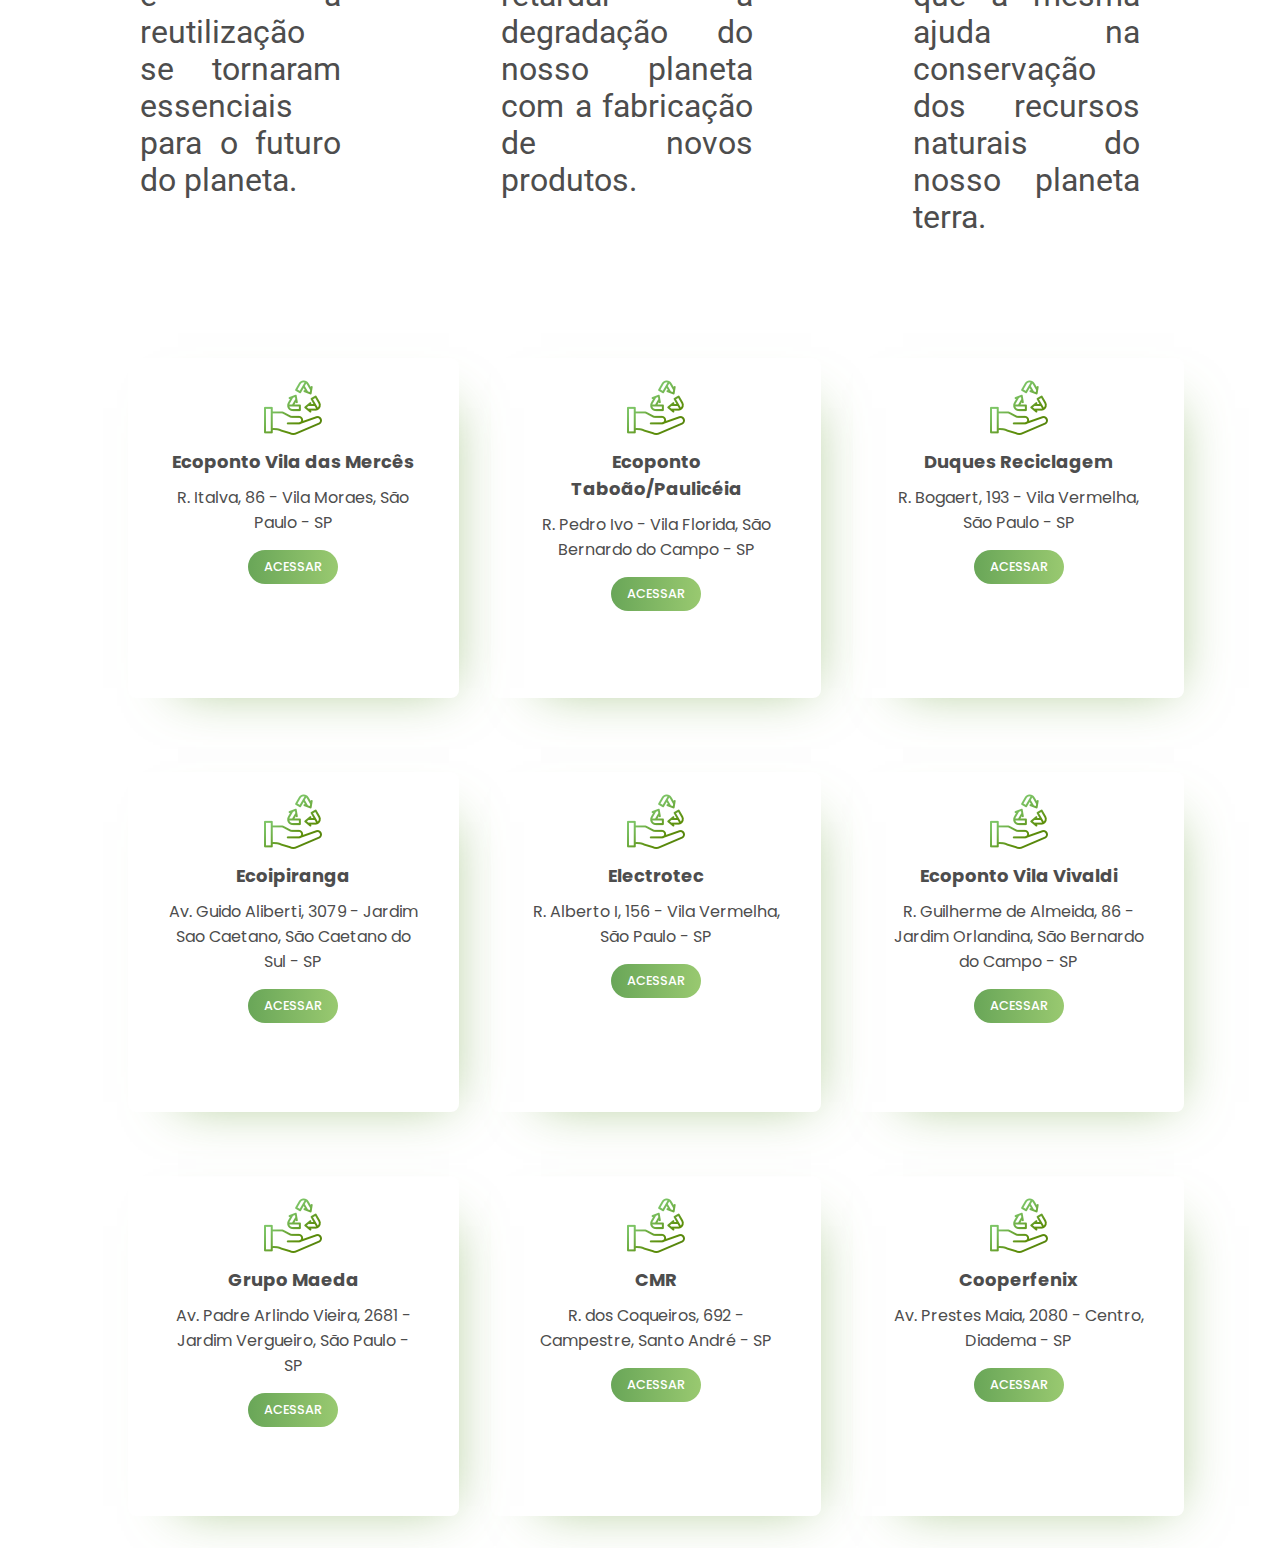
==== commit 3ddf157f: "atts" ====
--- a/Index.html
+++ b/Index.html
@@ -14,10 +14,10 @@
             <nav>
                 <img src="IMGs/LogoAle.png" id="logo">
                 <ul>
-                    <li><a href="#">Home</a></li>
-                    <li><a href="#">Sobre</a></li>
-                    <li><a href="#">Prejeto</a></li>
-                    <li><a href="#">Objetivo</a></li>
+                    <li><a href="#logo">Home</a></li>
+                    <li><a href="#at1">Sobre</a></li>
+                    <li><a href="#pnt1">Postos</a></li>
+                    <li><a href="Pontos_de_reciclagem/pag10.html">Fale Conosco</a></li>
                 </ul>
             </nav>
         </header>
@@ -27,13 +27,13 @@
         <section id="sc1">
             <article id="at1">
                 <h2>Desenvolvimento Sustentável</h2>
-                <p> Lorem ipsum, dolor sit amet consectetur adipisicing elit. Natus dolores atque alias quibusdam neque pariatur quae ducimus unde delectus officiis molestiae, excepturi quo, minus ipsam. Molestiae ex facilis praesentium placeat! Lorem ipsum dolor sit, amet consectetur adipisicing elit. Natus dolor amet minus sequi aliquam facere expedita autem eaque rem. Iusto accusamus veniam dolor eligendi. Modi nisi ut provident quisquam dolorem.
+                <p> O Desenvolvimento sustentável é um assunto que vem ganhando cada vez mais notoriedade, e isso por função de sua importância, que após algumas revoluções industriais, finalmente ficou perceptível a necessidade da discussão de meios mais sustentáveis para a produção, descarte e manuseio de matéria-prima. Uma forma de desenvolvimento sustentável, é o descarte de forma correto dessa matéria, que feito de maneira correta ajuda a diminuir as agressões ao nosso planeta. Nesse ponto entra nosso site, onde você poderá encontrar informações de forma resumida sobre desenvolvimento sustentável e encontrar pontos de coleta de material, tanto para empresas, quanto para pessoas físicas.
                 </p>
             </article>
         </section>
         
         <section>
-            <div class="containder">
+            <div class="containder" id="cnt">
                 <div class="Icons">
                     <img class="IcoIMG" src="IMGs/Icons/Interface/Recycle.png">
                     <div class="Caption">
@@ -54,14 +54,14 @@
                     <img class="IcoIMG" src="IMGs/Icons/Interface/World hands.png">
                     <div class="Caption">
                         <h4>Conservar</h4>
-                        <p>Lorem ipsum dolor sit amet consectetur adipisicing elit. Incidunt voluptatum, suscipit quo tempore recusandae ullam optio, perspiciatis cupiditate voluptates, voluptate magni itaque quisquam ipsa iste. Ad rem magni eos placeat.</p>
+                        <p>Conservar também é um ponto muito importante, que se relaciona diretamente com o consumo consciente e com a reciclagem, já que a mesma ajuda na conservação dos recursos naturais do nosso planeta terra.</p>
             
                     </div>
                 </div>
             </div>
         </section>
     
-        <div class="flex1">
+        <div class="flex1" id="pnt1">
             <section class="cards">
                 <section class="card btn" >
                     <div class="icon">
--- a/style.css
+++ b/style.css
@@ -132,7 +132,7 @@
     text-align: center;
     font-size: 3.5vh;
     font-family: 'Roboto';
-    justify-content: center;
+    
     margin-top: 10vh;
     line-height: normal;
     box-sizing: border-box;
@@ -165,11 +165,10 @@
     display:flex;
     flex-direction: row;
     text-align: center;
-    justify-content: center;
+    
     align-items: center;
     font-family: 'Poppins';
     padding: 32px;
-
 }
 section.cards section.card{
     display: flex;
@@ -186,7 +185,7 @@
 }
 section.card .icon {
     width: 64px;
-    height: 64px;;
+    height: 64px;
 }
 section.card:first-child {
     margin-left: 0px;
@@ -218,9 +217,9 @@
 section.card.btn{
     box-shadow: 20px 20px 50px -40px #8baa70;
 }
-@media screen and (max-width: 720px) {
+@media screen and (max-width: 770px) {
     *{
-        max-height: 200vh; /*Solução Temporária? */
+        max-height: 230vh; /*Solução Temporária? */
     }
     .containder{
         flex-direction: column;
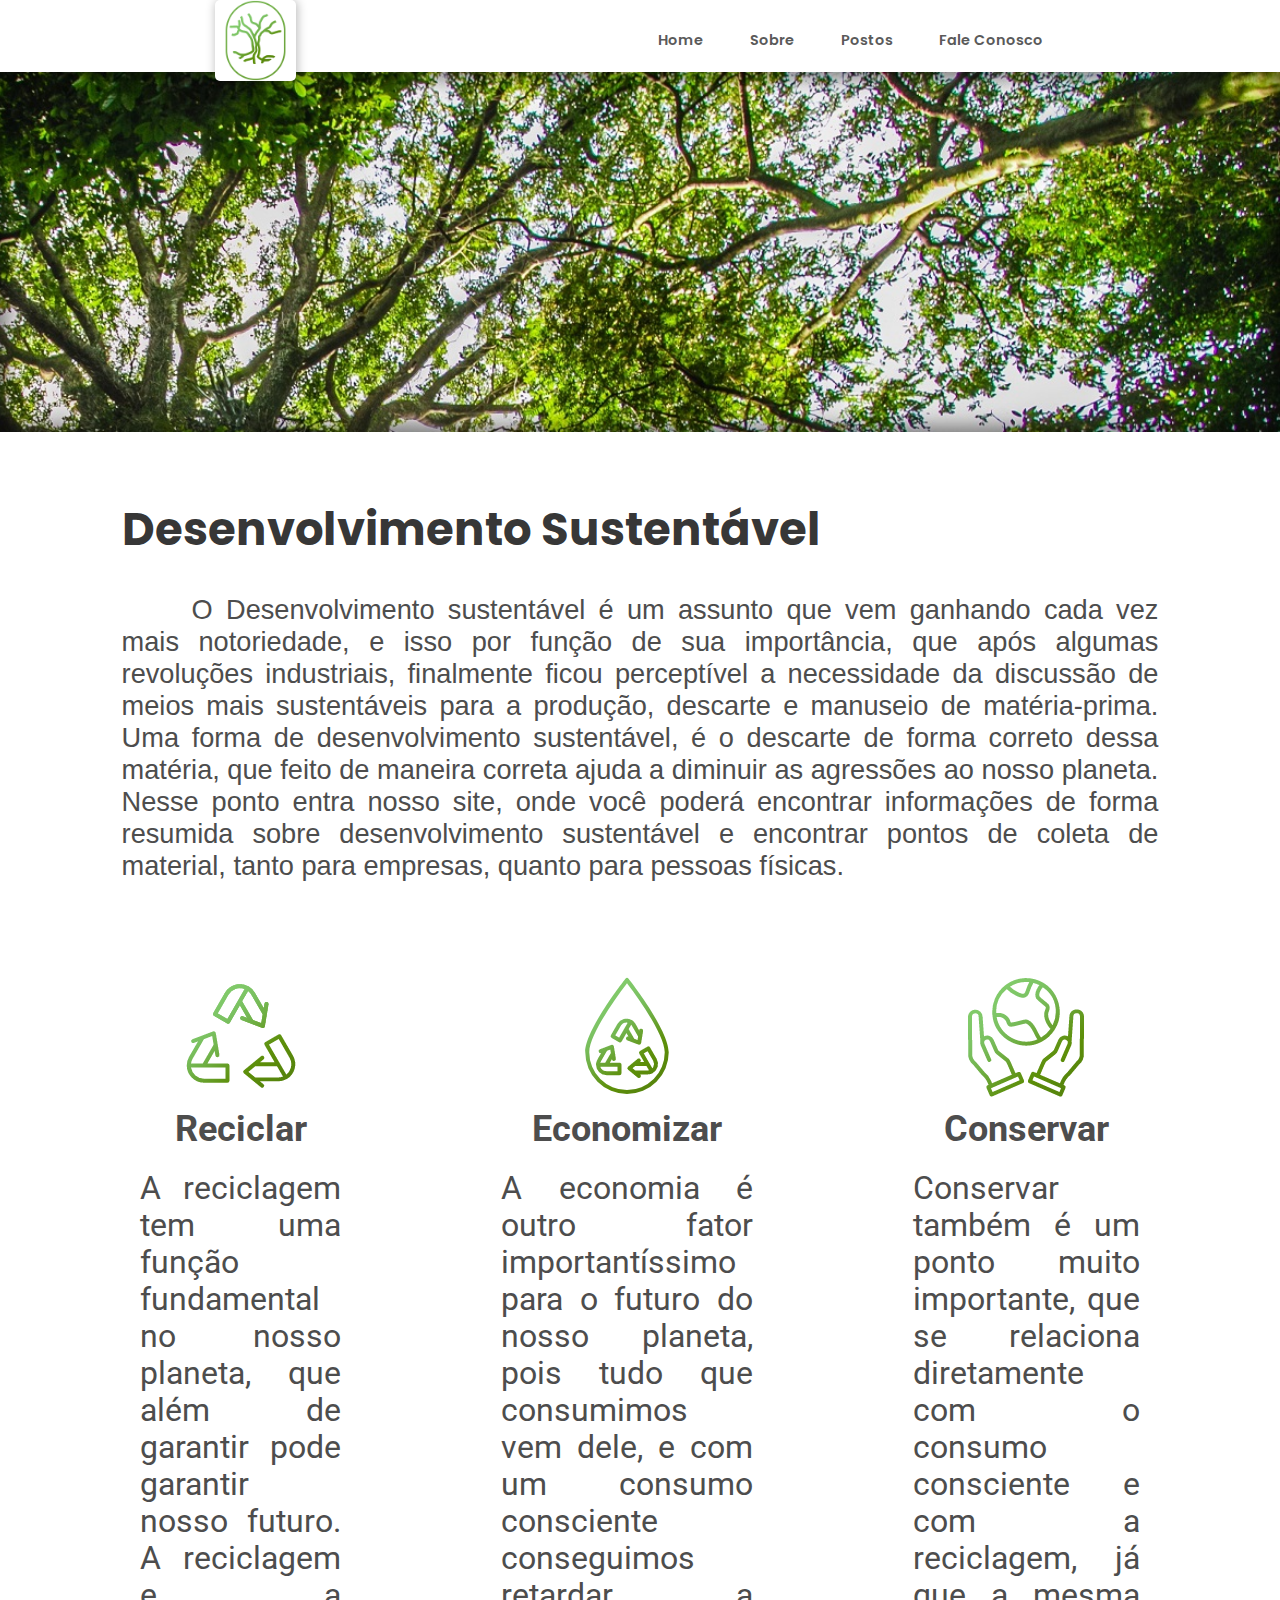
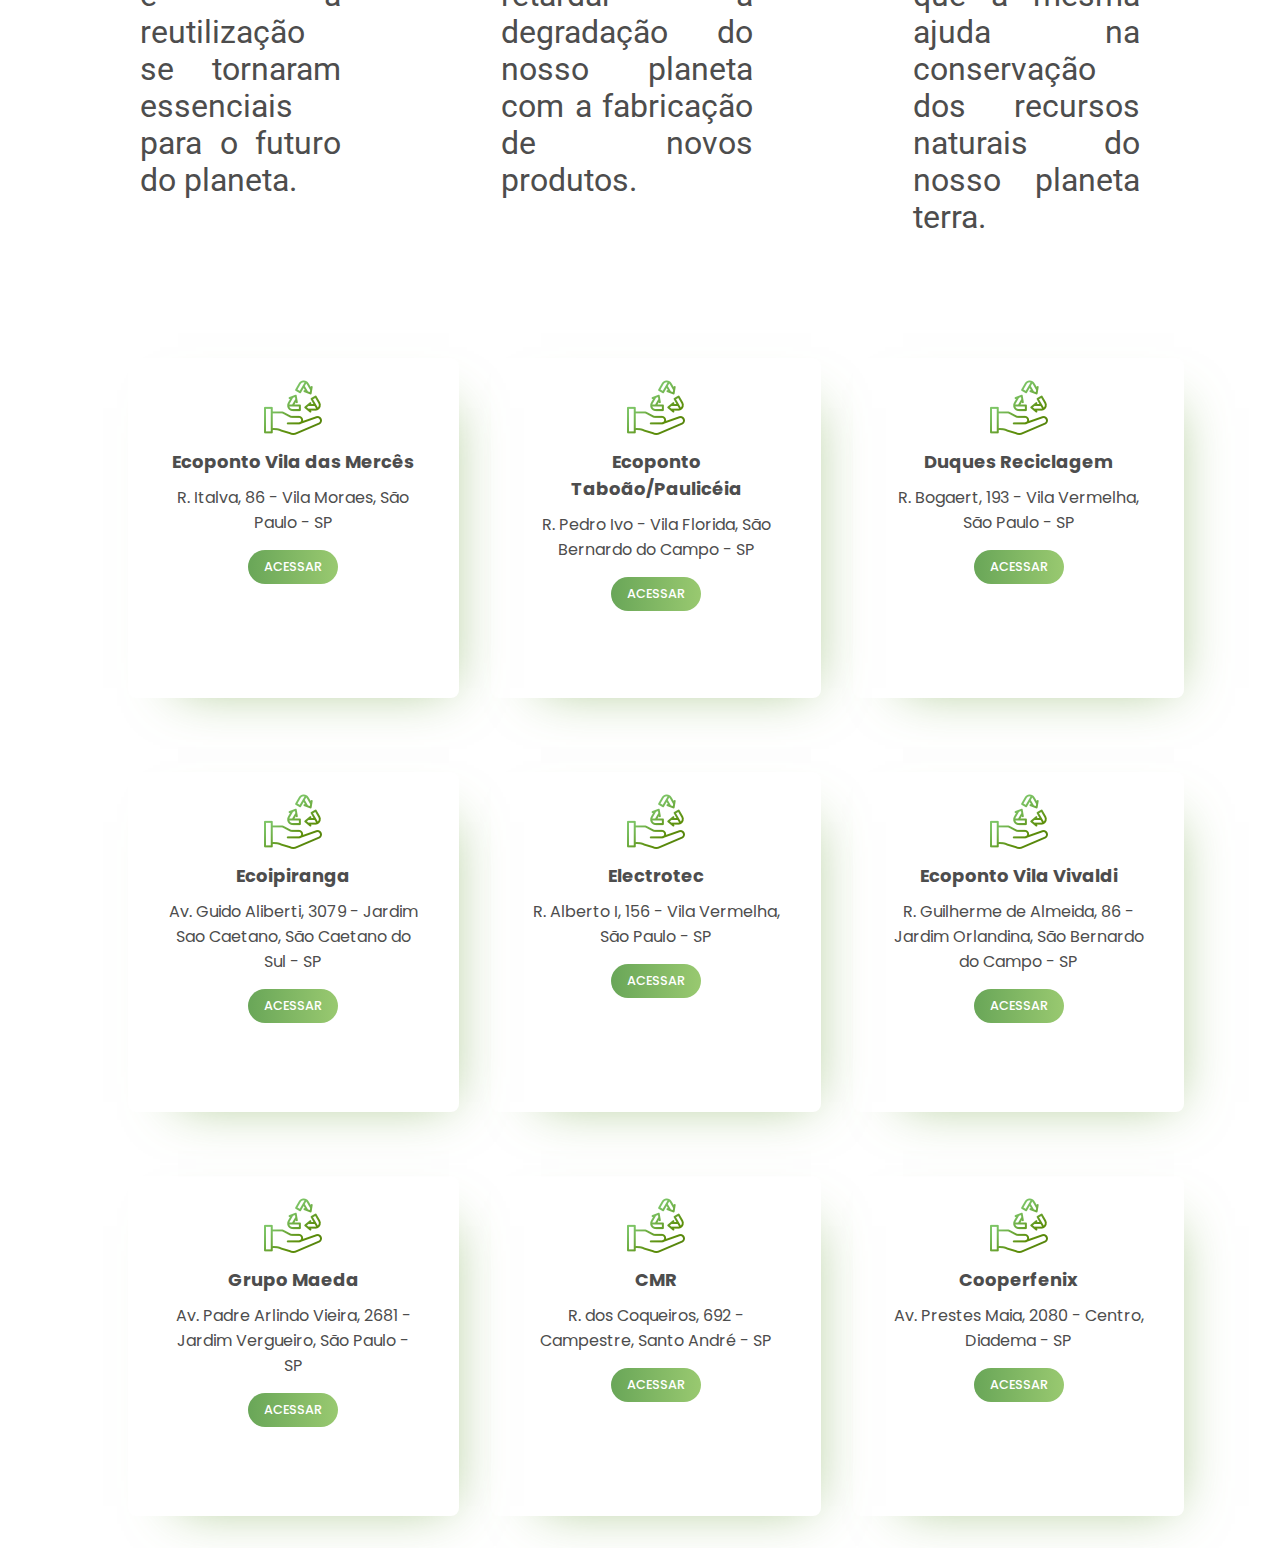
==== commit cfe5f887: "Icons att" ====
--- a/Index.html
+++ b/Index.html
@@ -6,7 +6,7 @@
     <meta name="viewport" content="width=device-width, initial-scale=1.0">
     <link rel="stylesheet" href="style.css">
     <link rel="shortcut icon" href="IMGs/favicon.ico" type="image/x-icon">
-    <title>SITE TESTE APS</title>
+    <title>O DESENVOLVIMENTO SUSTENTÁVEL</title>
 </head>
 <body>
     <div>
@@ -38,7 +38,7 @@
                     <img class="IcoIMG" src="IMGs/Icons/Interface/Recycle.png">
                     <div class="Caption">
                         <h4>Reciclar</h4>
-                        <p>A reciclagem tem uma função fundamental no nosso planeta, que além de garantir pode garantir nosso futuro. A reciclagem e a reutilização se tornaram essenciais para o futuro do planeta.<!-- A Reciclagem tem uma função fundamental no nosso planeta, que além de prevenir, pode garantir o nosso futuro. A reciclagem e a reutilização são fatores essenciais nos meios empresarias de hoje em dia, de maneira simples, ao reciclar ou reutilizar uma embalagem, estamos limitando a necessidade a utilização de novos recipientes, assim reduzindo os processos industriais de fabricação destes. trazendo assim como consequência uma redução dos gases do efeito estufa, que em grandes proporções contribuem no efeito que chamamos de “Aquecimento global”. Assim com boas políticas de reciclagem e reuso podemos criar meios industrias mais sustentáveis para a criação e confecção de produtos.!--></p>
+                        <p>A reciclagem tem uma função fundamental no nosso planeta, que além de garantir pode garantir nosso futuro. A reciclagem e a reutilização se tornaram essenciais para o futuro do planeta.</p>
             
                     </div>
                 </div>
@@ -154,9 +154,6 @@
             </section>
         </div>
     </main>
-    <footer>
-        <p></p>
-    </footer>
     
 </body>
 </html>--- a/style.css
+++ b/style.css
@@ -15,6 +15,7 @@
 header{
     max-height: 8vh;
     width: auto;
+    
 }
 
 header ul{
@@ -23,7 +24,7 @@
 }
 
 header li{
-    margin: 3vh 2vh;
+    margin: auto 2vh;
 }
 
 header nav{
@@ -82,9 +83,7 @@
     background-position: right bottom;
     box-shadow: inset rgba(0, 0, 0, 0.50) 0px 0px 20px 5px;
     display: block;
-   /* display: block;
-    background-attachment: fixed;
-    height: 20vh 100%; */
+   
 }
 
 main{
@@ -127,7 +126,6 @@
     display: flex;
     flex: 1;
     flex-direction: row;
-    /*grid-template-columns: repeat(auto-fill, minmax(200px, 1fr));/*17vw 17vw 17vw;*/
     grid-gap: 10rem;
     text-align: center;
     font-size: 3.5vh;
@@ -219,7 +217,7 @@
 }
 @media screen and (max-width: 770px) {
     *{
-        max-height: 230vh; /*Solução Temporária? */
+        max-height: 230vh;
     }
     .containder{
         flex-direction: column;
@@ -240,4 +238,7 @@
         margin-bottom: 0px;
         margin-left: 0px;
     }
-}
+    header a:hover::after{
+        width: 0%;
+    }
+}
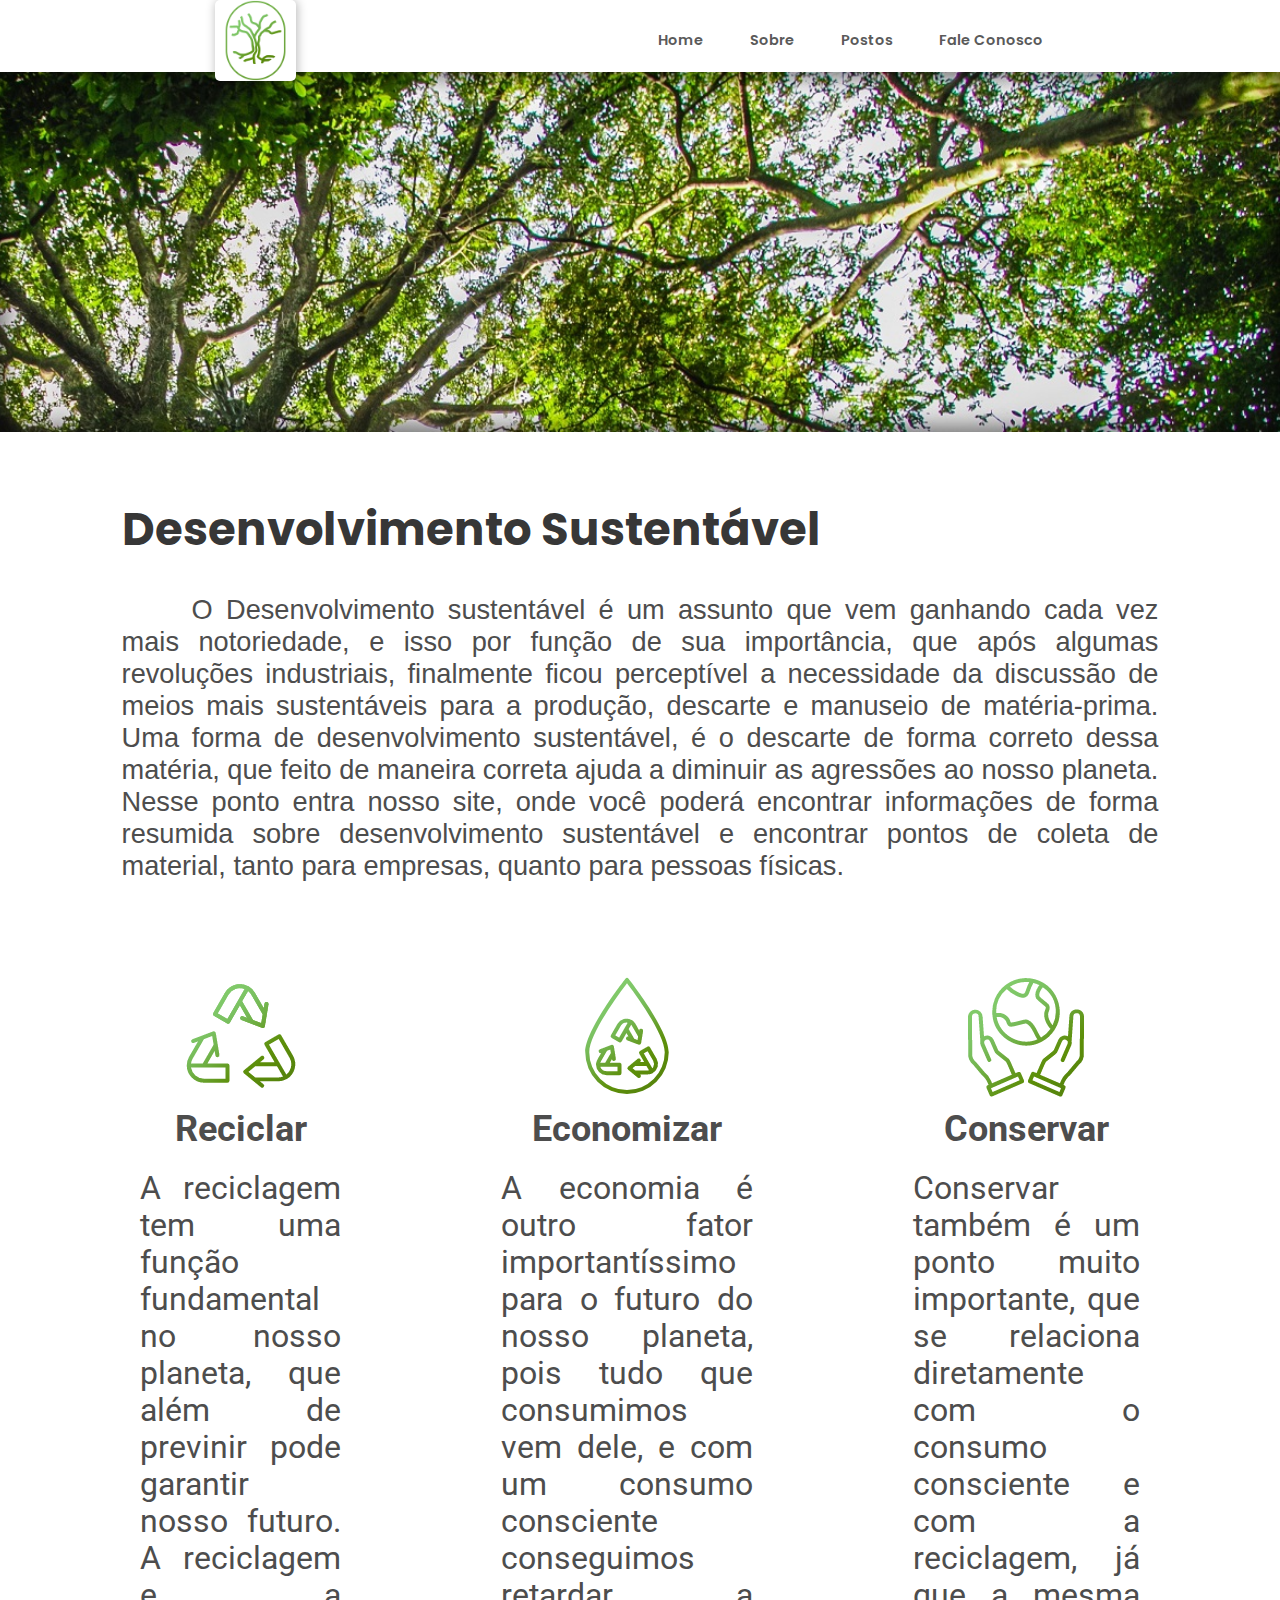
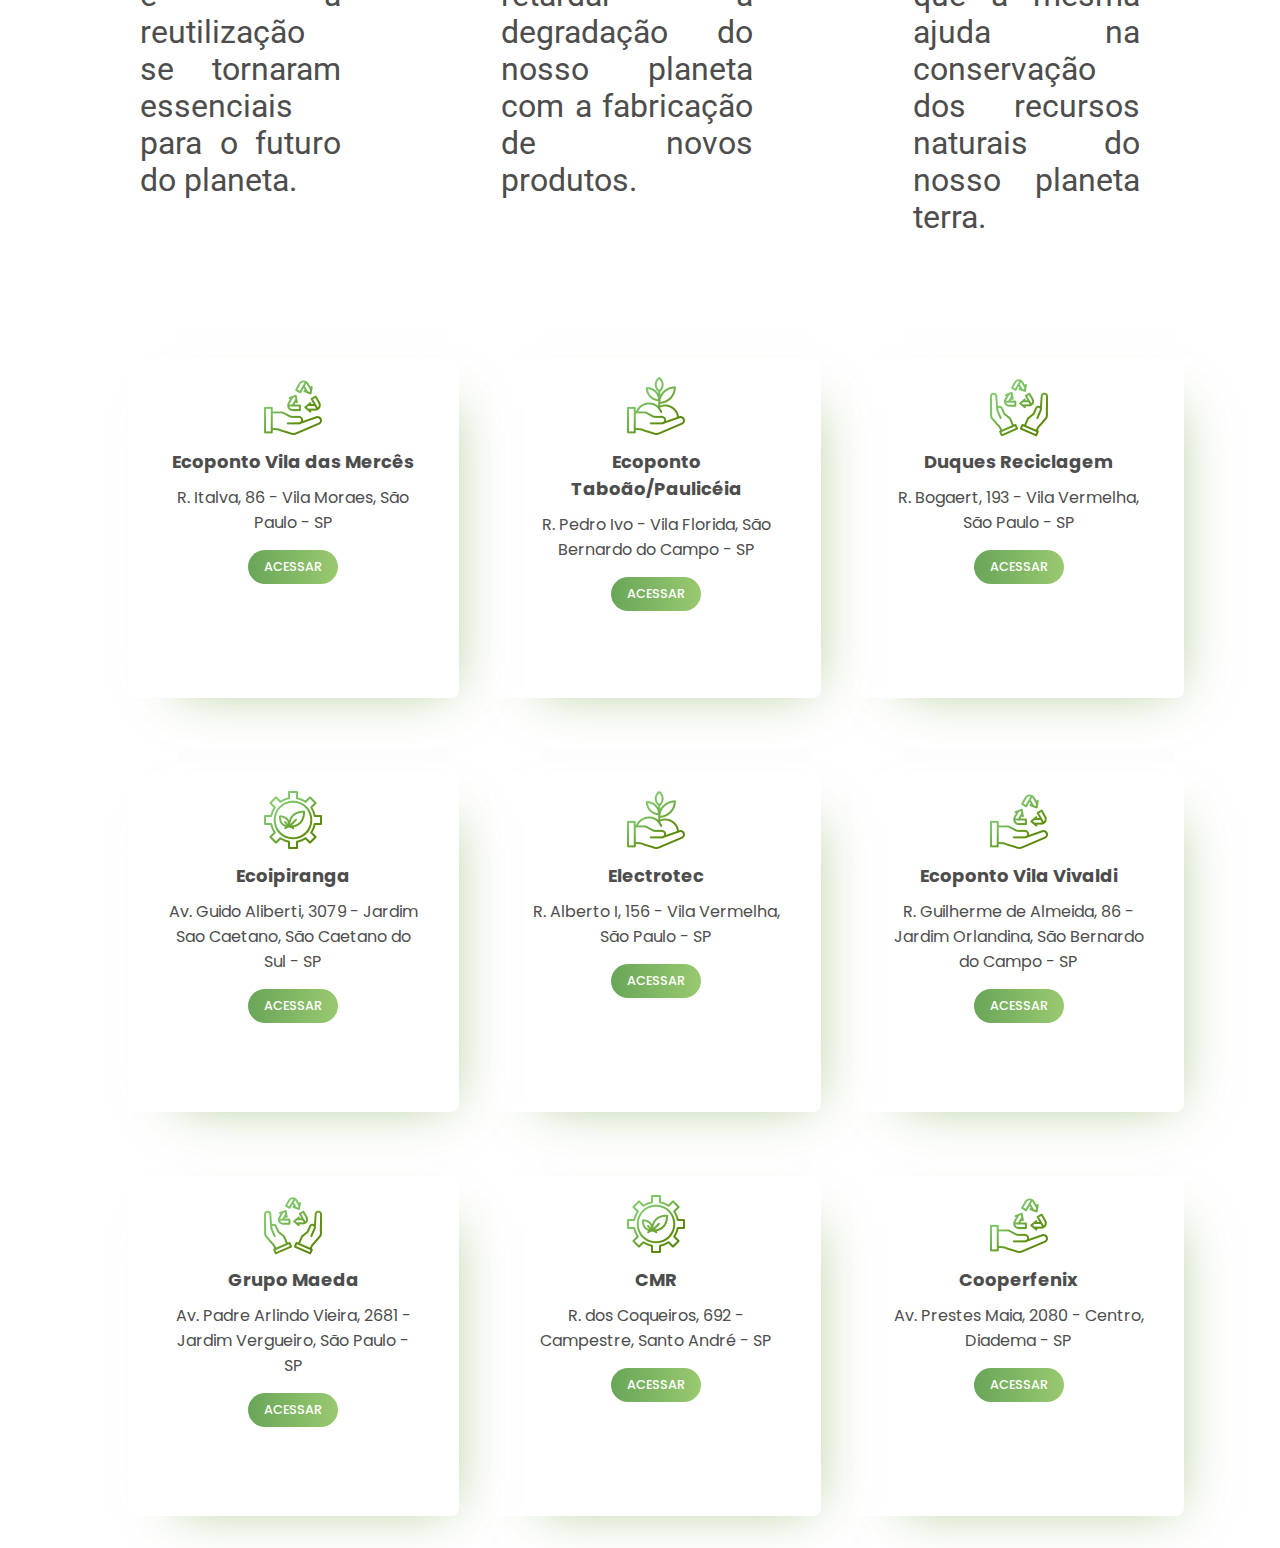
==== commit 87205842: "atts icons" ====
--- a/Index.html
+++ b/Index.html
@@ -38,7 +38,7 @@
                     <img class="IcoIMG" src="IMGs/Icons/Interface/Recycle.png">
                     <div class="Caption">
                         <h4>Reciclar</h4>
-                        <p>A reciclagem tem uma função fundamental no nosso planeta, que além de garantir pode garantir nosso futuro. A reciclagem e a reutilização se tornaram essenciais para o futuro do planeta.</p>
+                        <p>A reciclagem tem uma função fundamental no nosso planeta, que além de previnir pode garantir nosso futuro. A reciclagem e a reutilização se tornaram essenciais para o futuro do planeta.</p>
             
                     </div>
                 </div>
@@ -74,7 +74,7 @@
             
                 <section class="card btn">
                     <div class="icon">
-                       <img src="IMGs/Icons/Interface/Points.png" alt="PontoReciclagem2">
+                       <img src="IMGs/Icons/Interface/Points3.png" alt="PontoReciclagem2">
                     </div>
                     <h3>Ecoponto Taboão/Paulicéia</h3>
                     <span>R. Pedro Ivo - Vila Florida, São Bernardo do Campo - SP</span>
@@ -83,7 +83,7 @@
             
                 <section class="card btn">
                     <div class="icon">
-                        <img src="IMGs/Icons/Interface/Points.png" alt="PontoReciclagem3">
+                        <img src="IMGs/Icons/Interface/Points2.png" alt="PontoReciclagem3">
                         </div>
                         <h3>Duques Reciclagem</h3>
                         <span>R. Bogaert, 193 - Vila Vermelha, São Paulo - SP</span>
@@ -96,7 +96,7 @@
             <section class="cards">
                 <section class="card btn" >
                     <div class="icon">
-                        <img src="IMGs/Icons/Interface/Points.png" alt="PontoReciclagem4">
+                        <img src="IMGs/Icons/Interface/Points4.png" alt="PontoReciclagem4">
                     </div>
                     <h3>Ecoipiranga</h3>
                     <span>Av. Guido Aliberti, 3079 - Jardim Sao Caetano, São Caetano do Sul - SP</span>
@@ -105,7 +105,7 @@
             
                 <section class="card btn">
                     <div class="icon">
-                       <img src="IMGs/Icons/Interface/Points.png" alt="PontoReciclagem5">
+                       <img src="IMGs/Icons/Interface/Points3.png" alt="PontoReciclagem5">
                     </div>
                     <h3>Electrotec</h3>
                     <span>R. Alberto I, 156 - Vila Vermelha, São Paulo - SP</span>
@@ -127,7 +127,7 @@
             <section class="cards">
                 <section class="card btn" >
                     <div class="icon">
-                        <img src="IMGs/Icons/Interface/Points.png" alt="PontoReciclagem7">
+                        <img src="IMGs/Icons/Interface/Points2.png" alt="PontoReciclagem7">
                     </div>
                     <h3>Grupo Maeda</h3>
                     <span>Av. Padre Arlindo Vieira, 2681 - Jardim Vergueiro, São Paulo - SP</span>
@@ -136,7 +136,7 @@
             
                 <section class="card btn">
                     <div class="icon">
-                       <img src="IMGs/Icons/Interface/Points.png" alt="PontoReciclagem8">
+                       <img src="IMGs/Icons/Interface/Points4.png" alt="PontoReciclagem8">
                     </div>
                     <h3>CMR</h3>
                     <span>R. dos Coqueiros, 692 - Campestre, Santo André - SP</span>
